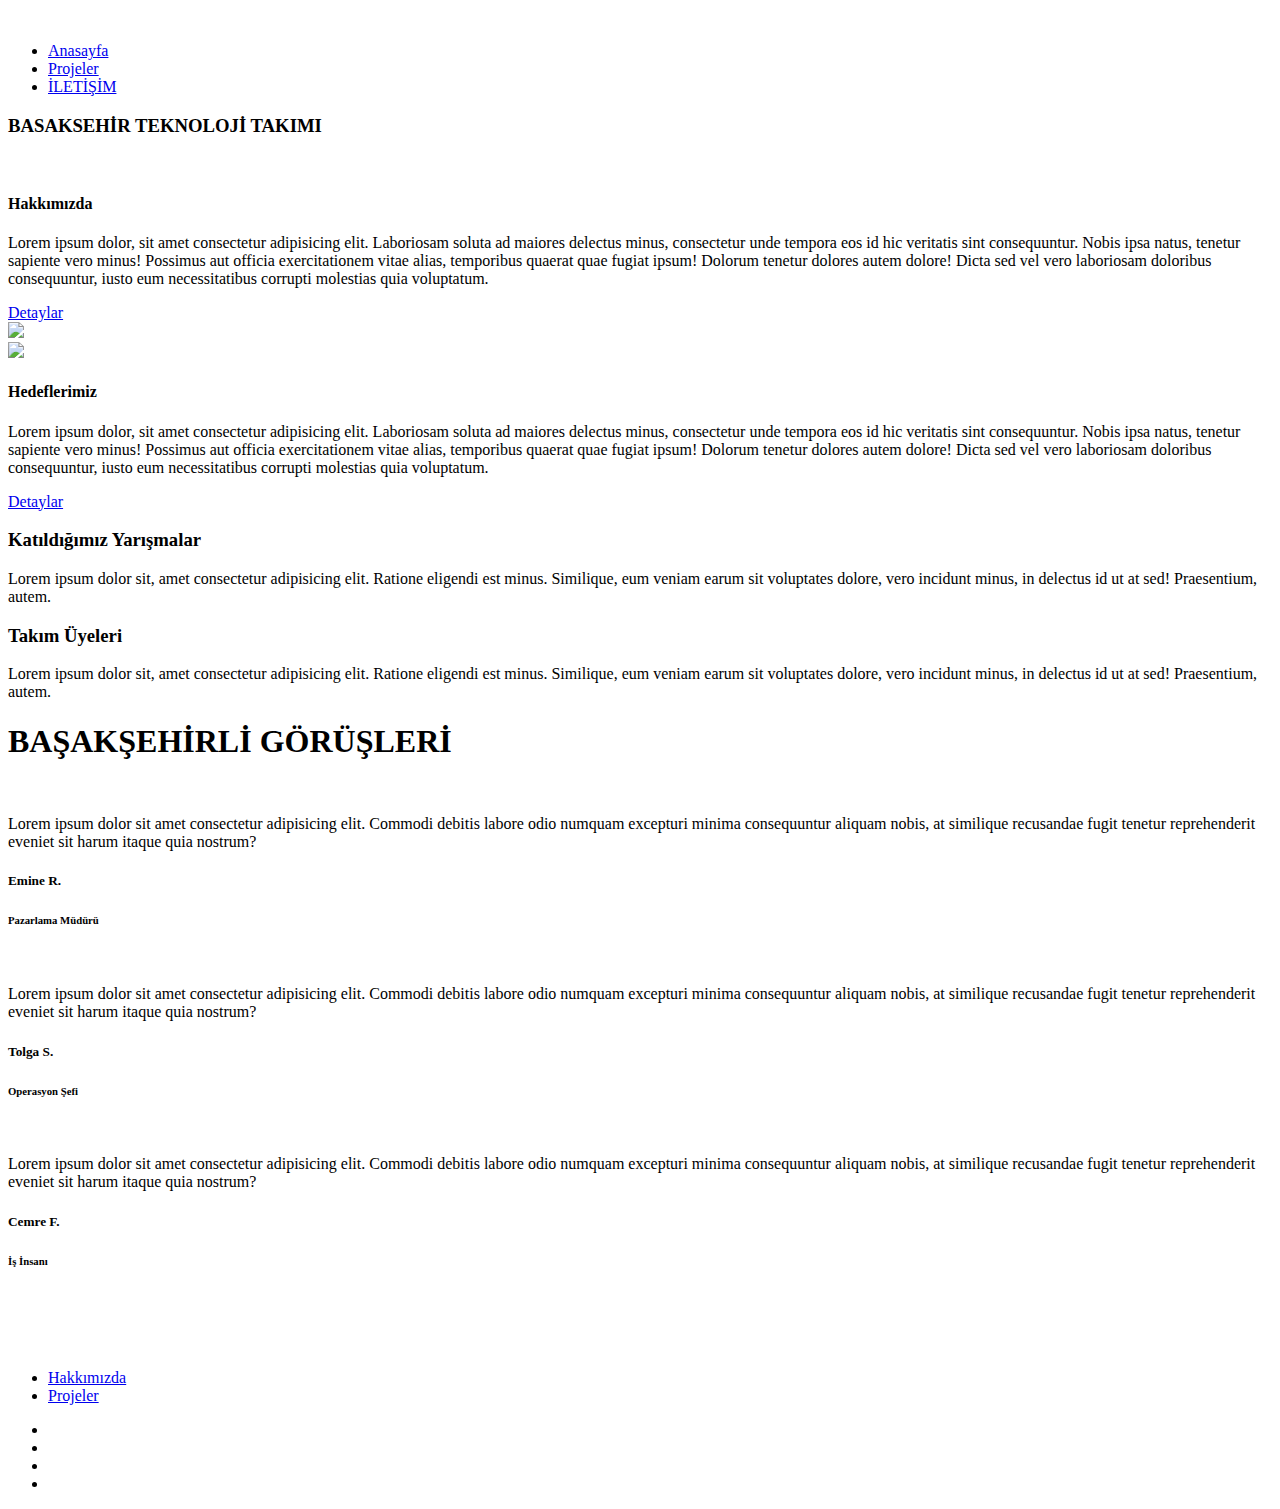
==== index.html @ c8127035 "Create index.html" ====
<!DOCTYPE html>
<html lang="en">
<head>
    <meta charset="UTF-8">
    <meta http-equiv="X-UA-Compatible" content="IE=edge">
    <meta name="viewport" content="width=device-width, initial-scale=1.0">
    <title>BTT Site Taslağı</title>
    <link rel="stylesheet" href="layoutStyle.css">
    <link rel="preconnect" href="https://fonts.googleapis.com">
    <link rel="preconnect" href="https://fonts.googleapis.com">
    <link rel="preconnect" href="https://fonts.gstatic.com" crossorigin>
    <link href="https://fonts.googleapis.com/css2?family=Acme&display=swap" rel="stylesheet">
</head>
<body>
    <header>
        <img src="images/logo-header.svg" alt="">
        <ul>
            <li><a href="#">Anasayfa</a></li>
            <li><a href="#">Projeler</a></li>
            <li><a href="#" class="secilen">İLETİŞİM</a></li>
        </ul>
    </header>
    <main>
        <section id="intro">
            <h3>BASAKSEHİR TEKNOLOJİ TAKIMI</h3>
            <img src="imagesBTT/30.jpeg" alt="">
        </section>
        <section id="yumurta">
            <div class="aciklama">
                <h4>Hakkımızda</h4>
                <p>Lorem ipsum dolor, sit amet consectetur adipisicing elit. Laboriosam soluta ad maiores delectus minus, consectetur unde tempora eos id hic veritatis sint consequuntur. Nobis ipsa natus, tenetur sapiente vero minus!
                Possimus aut officia exercitationem vitae alias, temporibus quaerat quae fugiat ipsum! Dolorum tenetur dolores autem dolore! Dicta sed vel vero laboriosam doloribus consequuntur, iusto eum necessitatibus corrupti molestias quia voluptatum.</p>
                <a href="#">Detaylar</a>
            </div>
            <div class="resim">
                <img src="imagesBTT/58.jpeg">
            </div>
        </section>
        <section id="bardak">
            <div class="resim">
                <img src="imagesBTT/60.jpeg">
            </div>
            <div class="aciklama">
                <h4>Hedeflerimiz</h4>
                <p>Lorem ipsum dolor, sit amet consectetur adipisicing elit. Laboriosam soluta ad maiores delectus minus, consectetur unde tempora eos id hic veritatis sint consequuntur. Nobis ipsa natus, tenetur sapiente vero minus!
                Possimus aut officia exercitationem vitae alias, temporibus quaerat quae fugiat ipsum! Dolorum tenetur dolores autem dolore! Dicta sed vel vero laboriosam doloribus consequuntur, iusto eum necessitatibus corrupti molestias quia voluptatum.</p>
                <a href="#">Detaylar</a>
            </div>
            
        </section>
        <section id="meyveler">
            <div class="kiraz">

                    <h3>Katıldığımız Yarışmalar</h3>
                    <p>Lorem ipsum dolor sit, amet consectetur adipisicing elit. Ratione eligendi est minus. Similique, eum veniam earum sit voluptates dolore, vero incidunt minus, in delectus id ut at sed! Praesentium, autem.</p>

            </div>
            <div class="mandalina">
               
                    <h3>Takım Üyeleri</h3>
                    <p>Lorem ipsum dolor sit, amet consectetur adipisicing elit. Ratione eligendi est minus. Similique, eum veniam earum sit voluptates dolore, vero incidunt minus, in delectus id ut at sed! Praesentium, autem.</p>

            </div>
        </section>
        <section id="musteriler" class="beyaz">
            <h1>BAŞAKŞEHİRLİ GÖRÜŞLERİ</h1>
            <div class="musteri">
                <img src="images/image-emily.jpg" alt="">
                <p>Lorem ipsum dolor sit amet consectetur adipisicing elit. Commodi debitis labore odio numquam excepturi minima consequuntur aliquam nobis, at similique recusandae fugit tenetur reprehenderit eveniet sit harum itaque quia nostrum?</p>
                <h5>Emine R.</h5>
                <h6>Pazarlama Müdürü</h6>
            </div>
            <div class="musteri">
                <img src="images/image-thomas.jpg" alt="">
                <p>Lorem ipsum dolor sit amet consectetur adipisicing elit. Commodi debitis labore odio numquam excepturi minima consequuntur aliquam nobis, at similique recusandae fugit tenetur reprehenderit eveniet sit harum itaque quia nostrum?</p>
                <h5>Tolga S.</h5>
                <h6>Operasyon Şefi</h6>
            </div>
            <div class="musteri">
                <img src="images/image-jennie.jpg" alt="">
                <p>Lorem ipsum dolor sit amet consectetur adipisicing elit. Commodi debitis labore odio numquam excepturi minima consequuntur aliquam nobis, at similique recusandae fugit tenetur reprehenderit eveniet sit harum itaque quia nostrum?</p>
                <h5>Cemre F.</h5>
                <h6>İş İnsanı</h6>
            </div>
        </section>
        <section id="galeri" class="beyaz">
            <img src="imagesBTT/45.jpeg" alt="">
            <img src="imagesBTT/39.jpeg" alt="">
            <img src="imagesBTT/65.jpeg" alt="">
            <img src="imagesBTT/46.jpeg" alt="">
        </section>
    </main>
    <footer>
        <h3>
            <img src="images/logo-footer.svg" alt="">
        </h3>
        <ul class="altMenu">
            <li><a href="#">Hakkımızda</a></li>
            <li><a href="#">Projeler</a></li>
        </ul>
        <ul class="sosyalMedya">
            <li><a href="#"><img src="images/icon-instagram.svg" alt=""></a></li>
            <li><a href="#"><img src="images/icon-pinterest.svg" alt=""></a></li>
            <li><a href="#"><img src="images/icon-facebook.svg" alt=""></a></li>
            <li><a href="#"><img src="images/icon-twitter.svg" alt=""></a></li>
        </ul>
    </footer> 
</body>
</html>
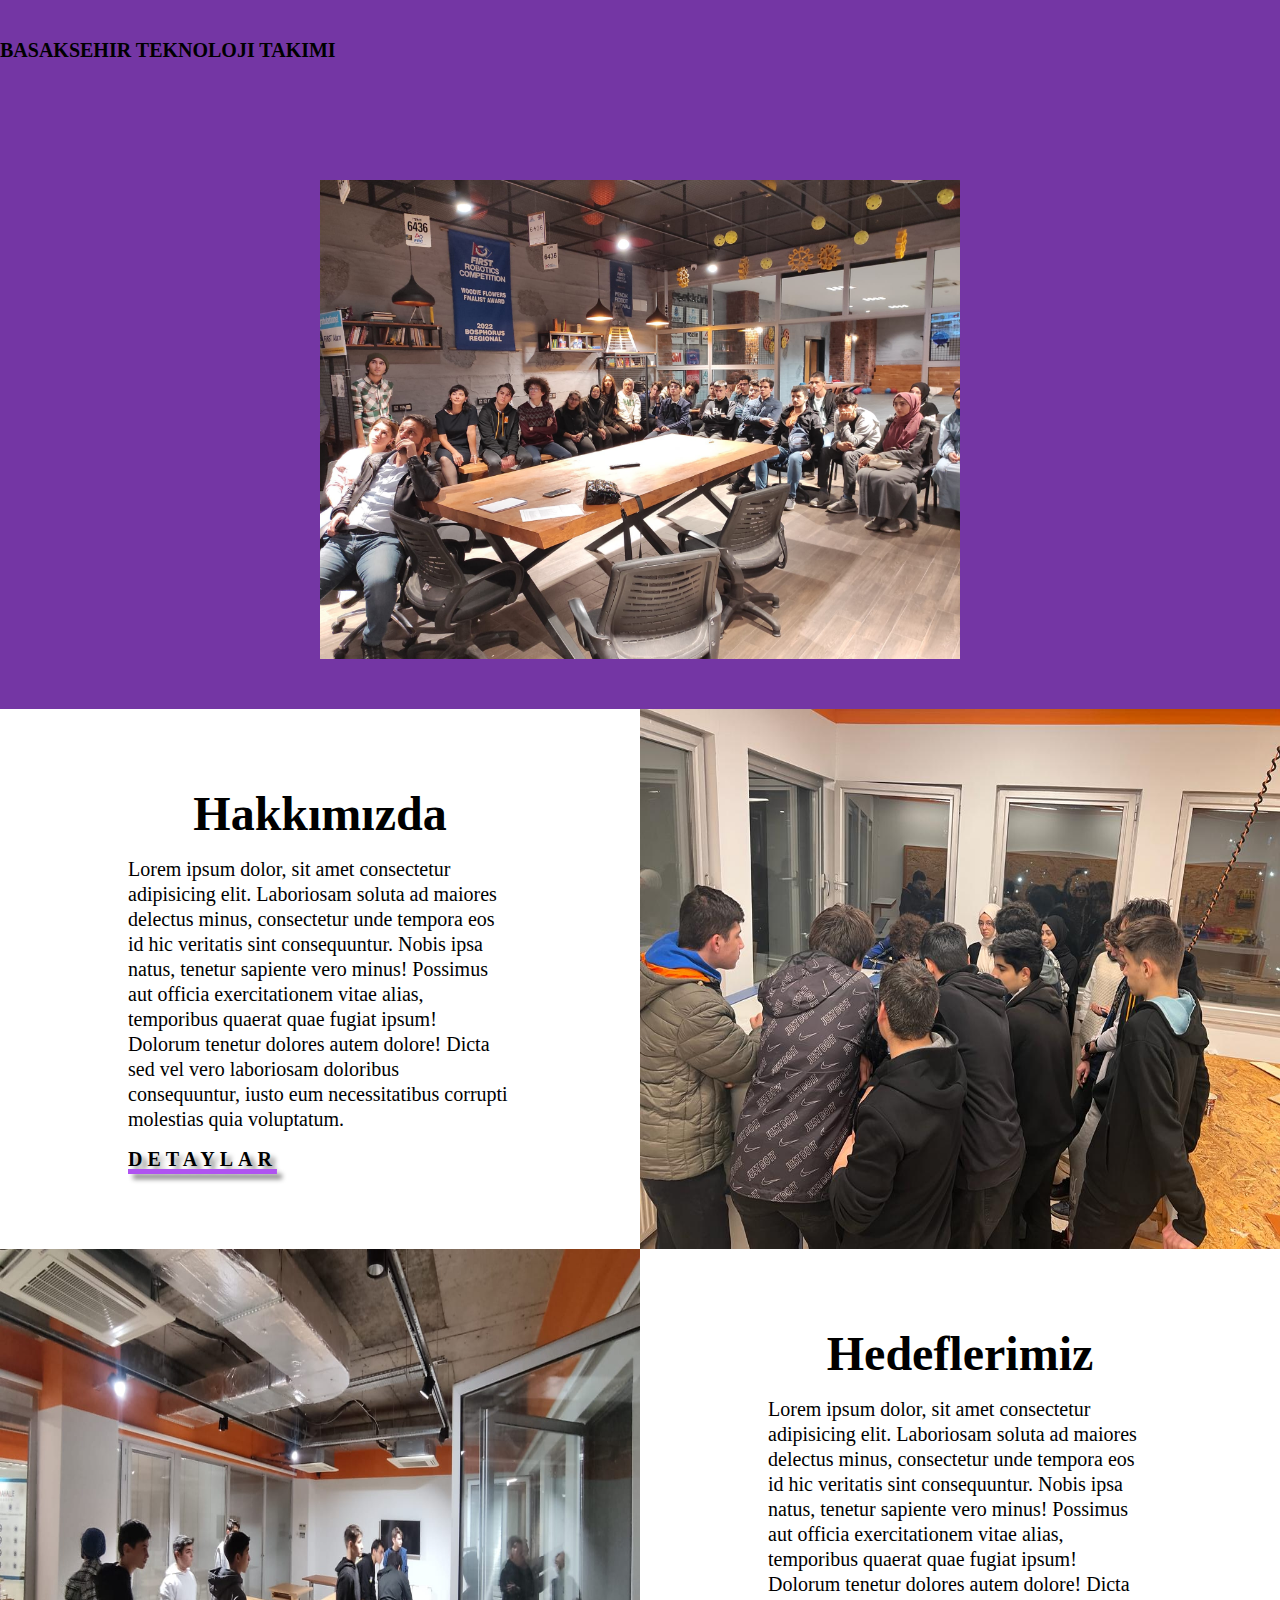
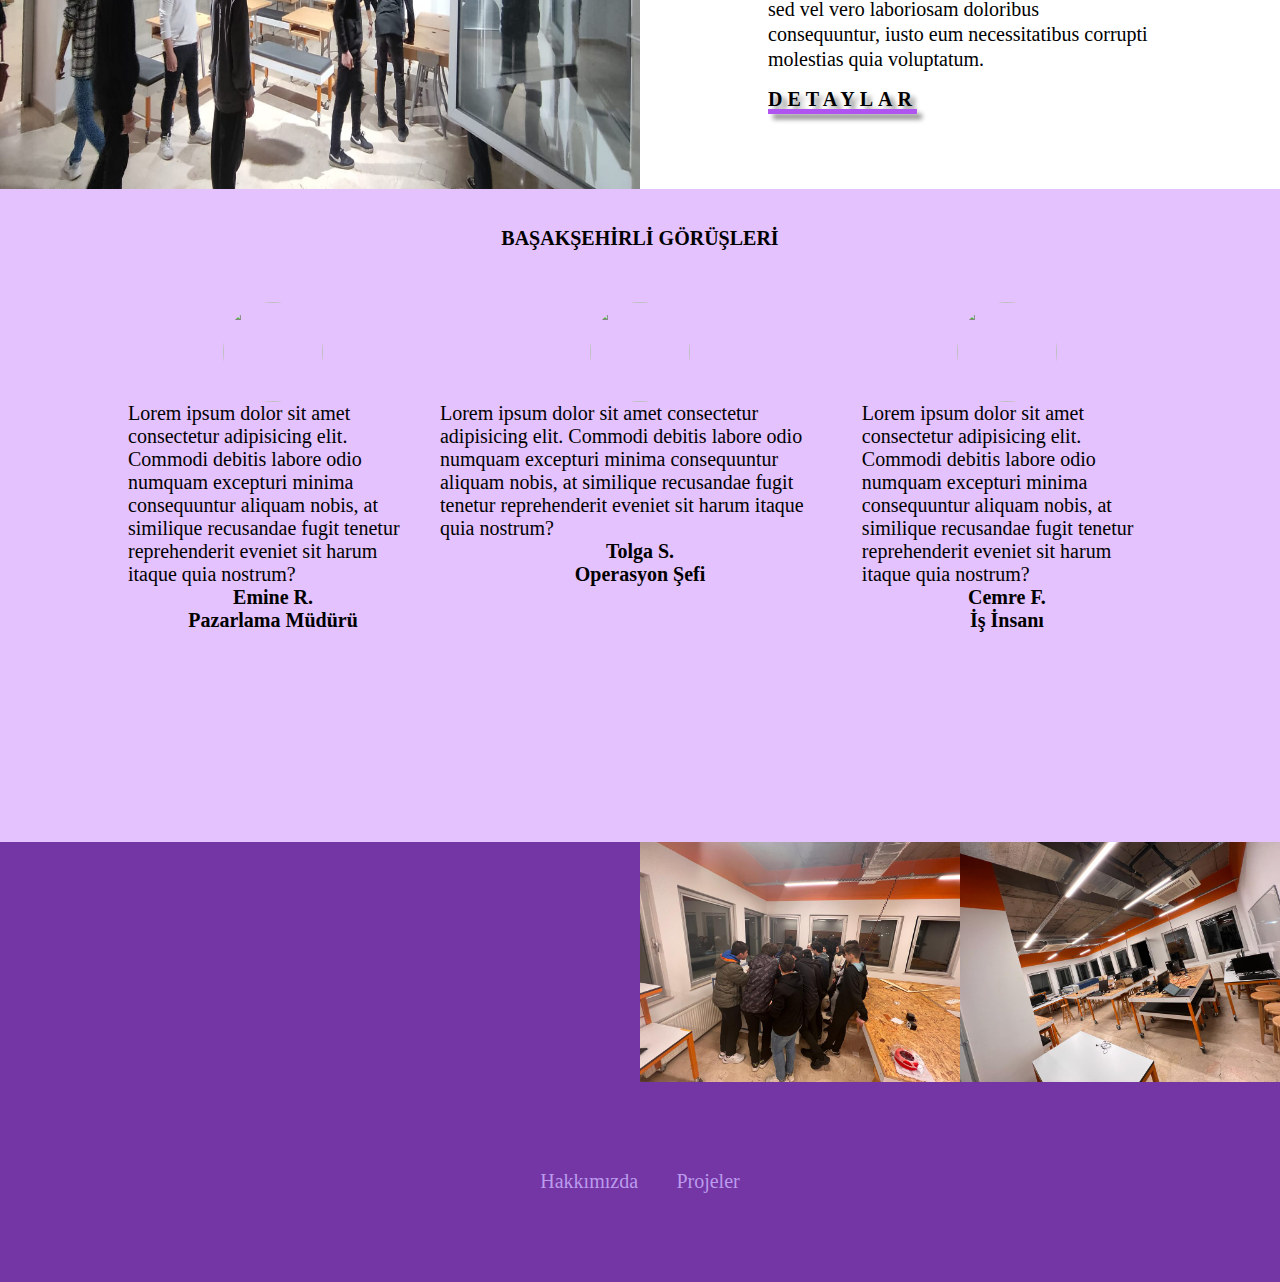
==== commit c32316e6: "Update index.html" ====
--- a/index.html
+++ b/index.html
@@ -5,24 +5,21 @@
     <meta http-equiv="X-UA-Compatible" content="IE=edge">
     <meta name="viewport" content="width=device-width, initial-scale=1.0">
     <title>BTT Site Taslağı</title>
-    <link rel="stylesheet" href="layoutStyle.css">
+    <link rel="stylesheet" href="style.css">
     <link rel="preconnect" href="https://fonts.googleapis.com">
     <link rel="preconnect" href="https://fonts.googleapis.com">
     <link rel="preconnect" href="https://fonts.gstatic.com" crossorigin>
     <link href="https://fonts.googleapis.com/css2?family=Acme&display=swap" rel="stylesheet">
+    <link href="https://fonts.cdnfonts.com/css/airstrike" rel="stylesheet">
 </head>
 <body>
     <header>
-        <img src="images/logo-header.svg" alt="">
-        <ul>
-            <li><a href="#">Anasayfa</a></li>
-            <li><a href="#">Projeler</a></li>
-            <li><a href="#" class="secilen">İLETİŞİM</a></li>
-        </ul>
+        <h3>BASAKSEHIR TEKNOLOJI TAKIMI</h3>
+        <a href="#" class="menu example5"><span></span></a>
     </header>
     <main>
         <section id="intro">
-            <h3>BASAKSEHİR TEKNOLOJİ TAKIMI</h3>
+           
             <img src="imagesBTT/30.jpeg" alt="">
         </section>
         <section id="yumurta">
@@ -48,20 +45,6 @@
             </div>
             
         </section>
-        <section id="meyveler">
-            <div class="kiraz">
-
-                    <h3>Katıldığımız Yarışmalar</h3>
-                    <p>Lorem ipsum dolor sit, amet consectetur adipisicing elit. Ratione eligendi est minus. Similique, eum veniam earum sit voluptates dolore, vero incidunt minus, in delectus id ut at sed! Praesentium, autem.</p>
-
-            </div>
-            <div class="mandalina">
-               
-                    <h3>Takım Üyeleri</h3>
-                    <p>Lorem ipsum dolor sit, amet consectetur adipisicing elit. Ratione eligendi est minus. Similique, eum veniam earum sit voluptates dolore, vero incidunt minus, in delectus id ut at sed! Praesentium, autem.</p>
-
-            </div>
-        </section>
         <section id="musteriler" class="beyaz">
             <h1>BAŞAKŞEHİRLİ GÖRÜŞLERİ</h1>
             <div class="musteri">
@@ -84,8 +67,8 @@
             </div>
         </section>
         <section id="galeri" class="beyaz">
-            <img src="imagesBTT/45.jpeg" alt="">
-            <img src="imagesBTT/39.jpeg" alt="">
+            <img src="imagesBTT/68.png" alt="">
+            <img src="imagesBTT/69.png" alt="">
             <img src="imagesBTT/65.jpeg" alt="">
             <img src="imagesBTT/46.jpeg" alt="">
         </section>
@@ -105,5 +88,7 @@
             <li><a href="#"><img src="images/icon-twitter.svg" alt=""></a></li>
         </ul>
     </footer> 
+    <script src="script.js"></script>
 </body>
 </html>
+
--- a/style.css
+++ b/style.css
@@ -0,0 +1,269 @@
+html{
+    font-size: 62.5%;
+}
+*{
+    margin: 0;
+    padding: 0;
+    box-sizing: border-box;
+    font-size: 2rem;
+}
+
+body{
+    min-height: 100vh;
+    
+    height: auto;
+    display: grid;
+    grid-template-columns: 1fr;
+    grid-template-rows: 100px 1fr 200px;
+    grid-template-areas: 
+    "header"
+    "main"
+    "footer"
+    ;  
+}
+body > *{
+    
+    background-color: rgb(116, 54, 164);
+}
+
+header{
+    grid-area: header;
+    display: flex;
+    justify-content: space-between;
+    align-items: center;
+}
+header > img{
+    margin-left: 10vw;
+}
+header > ul{
+    display: flex;
+    flex-direction: row;
+    list-style-type: none;
+    margin-right: 10vw;
+}
+header > ul > li{
+    margin: 10px;
+}
+header > ul > li > a{
+    color: #fff;
+    font-family: 'Ubuntu', sans-serif;
+    text-decoration: none;
+
+}
+header > ul > li > a:hover{
+    text-decoration: underline;
+}
+header > ul > li > a.secilen{
+    background-color: #fff;
+    color: black;
+    text-transform: uppercase;
+    border-radius: 15px;
+    padding: 5px;
+    text-decoration: none;
+}
+main{
+    grid-area: main;
+    display: flex;
+    flex-direction: column;
+}
+
+main > section{
+    height: auto;
+    flex: 1;
+}
+
+section > div{
+    flex: 1 1 50%;
+    min-height: 60vh;
+    position: relative;
+}
+
+section > div > img{
+    width: 100%;
+    height: 100%;
+}
+#yumurta{
+    display: flex;
+    flex-direction: row;
+    flex-wrap: nowrap;
+}
+
+#bardak{
+    display: flex;
+    flex-direction: row;
+    flex-wrap: nowrap;
+}
+.aciklama{
+    background-color: #fff;
+    display: flex;
+    flex-direction: column;
+    justify-content: center;
+    align-items: center;
+    padding: 0 10%;
+}
+
+.aciklama > h4{
+    font-size: 48px;
+    margin-bottom: 16px;
+}
+
+.aciklama > a{
+    align-self: flex-start;
+    margin-top: 16px;
+    text-decoration-color: rgb(175, 83, 241);
+    text-decoration-thickness: 5px;
+    text-transform: uppercase;
+    color: #000;
+    letter-spacing: 5px;
+    font-weight: bolder;
+    text-shadow: 5px 5px 5px grey;
+}
+
+.aciklama > p {
+    line-height: 25px;
+}
+
+.resim > img{
+    width: 100%;
+    height: 100%;
+}
+#meyveler{
+    display: flex;
+}
+
+.kiraz, .mandalina{
+    display: flex;
+    flex-direction: column;
+    align-items: center;
+    justify-content: flex-end;
+    padding:  2vh 8vw;
+    z-index: 1;
+    color: #fff;
+}
+
+.kiraz::before{
+    content: ' ';
+    background: url(imagesBTT/44.jpeg) no-repeat center top/cover ;
+    position: absolute;
+    top: 0;
+    left: 0;
+    width: 100%;
+    height: 100%;
+    opacity: 0.9;
+    z-index: -1;
+}
+.mandalina::before{
+    content: ' ';
+    background: url(imagesBTT/2.jpeg) no-repeat center top/cover ;
+    position: absolute;
+    top: 0;
+    left: 0;
+    width: 100%;
+    height: 100%;
+    opacity: 1;
+    z-index: -2;
+}
+#intro {
+    background-color: rgb(116, 54, 164);
+    display: flex;
+    flex-direction: column;
+    height: auto;
+    align-items: center;
+    justify-content: flex-end;
+    padding-top: 80px;
+    
+}
+#intro > h3{
+    color: #fff;
+    font-size: 4rem;
+    font-family: 'Ubuntu', sans-serif;
+    z-index: 100;
+}
+#intro > img{
+    width: 50%;
+    margin-bottom: 5rem;
+}
+
+#musteriler{
+    display: grid;
+    grid-template-rows: 100px 1fr;
+    grid-template-columns: 1fr 1fr 1fr;
+    background: rgb(228, 194, 254);
+    gap: 1vw;
+
+}
+#musteriler > h1{
+    grid-column: 1/span 3;
+    align-self: center;
+    justify-self: center;
+}
+.musteri{
+    display: flex;
+    flex-direction: column;
+    align-items: center;
+    max-width: 400px;
+    margin: auto;
+}
+
+.musteri > img{
+    border-radius: 50%;
+    width: 100px;
+    height: 100px;
+}
+.musteri:last-child{
+    margin-right: 10vw;
+    
+}
+.musteri:nth-child(2){
+    margin-left: 10vw;
+}
+#galeri{
+    display: flex;
+    flex-wrap: nowrap;
+}
+#galeri > img{
+    flex: 1 1 25%;
+    max-width: 25vw;
+}
+footer{
+    grid-area: footer;
+    display: flex;
+    flex-direction: column;
+    justify-content: space-evenly;
+    align-items: center;
+}
+.altMenu{
+    display: flex;
+    list-style-type: none;
+    gap: 3vw;
+}
+.altMenu > li a{
+    text-decoration: none;
+    color: rgb(187, 155, 238);
+}
+.sosyalMedya{
+    display: flex;
+    list-style-type: none;
+    gap: 1vw;
+}
+::selection {
+    color: rgb(255, 255, 255);
+    background: rgb(171, 90, 251);
+}
+
+@media (max-width: 600px){
+    header{
+        flex-direction: column;
+        justify-content: flex-end;  
+    }
+    header > img{
+        width: 40%;
+        margin-inline: auto;
+    }
+    header > ul{
+        margin-inline: auto;
+    }
+    #intro > img{
+        width: 80%;
+    }
+}
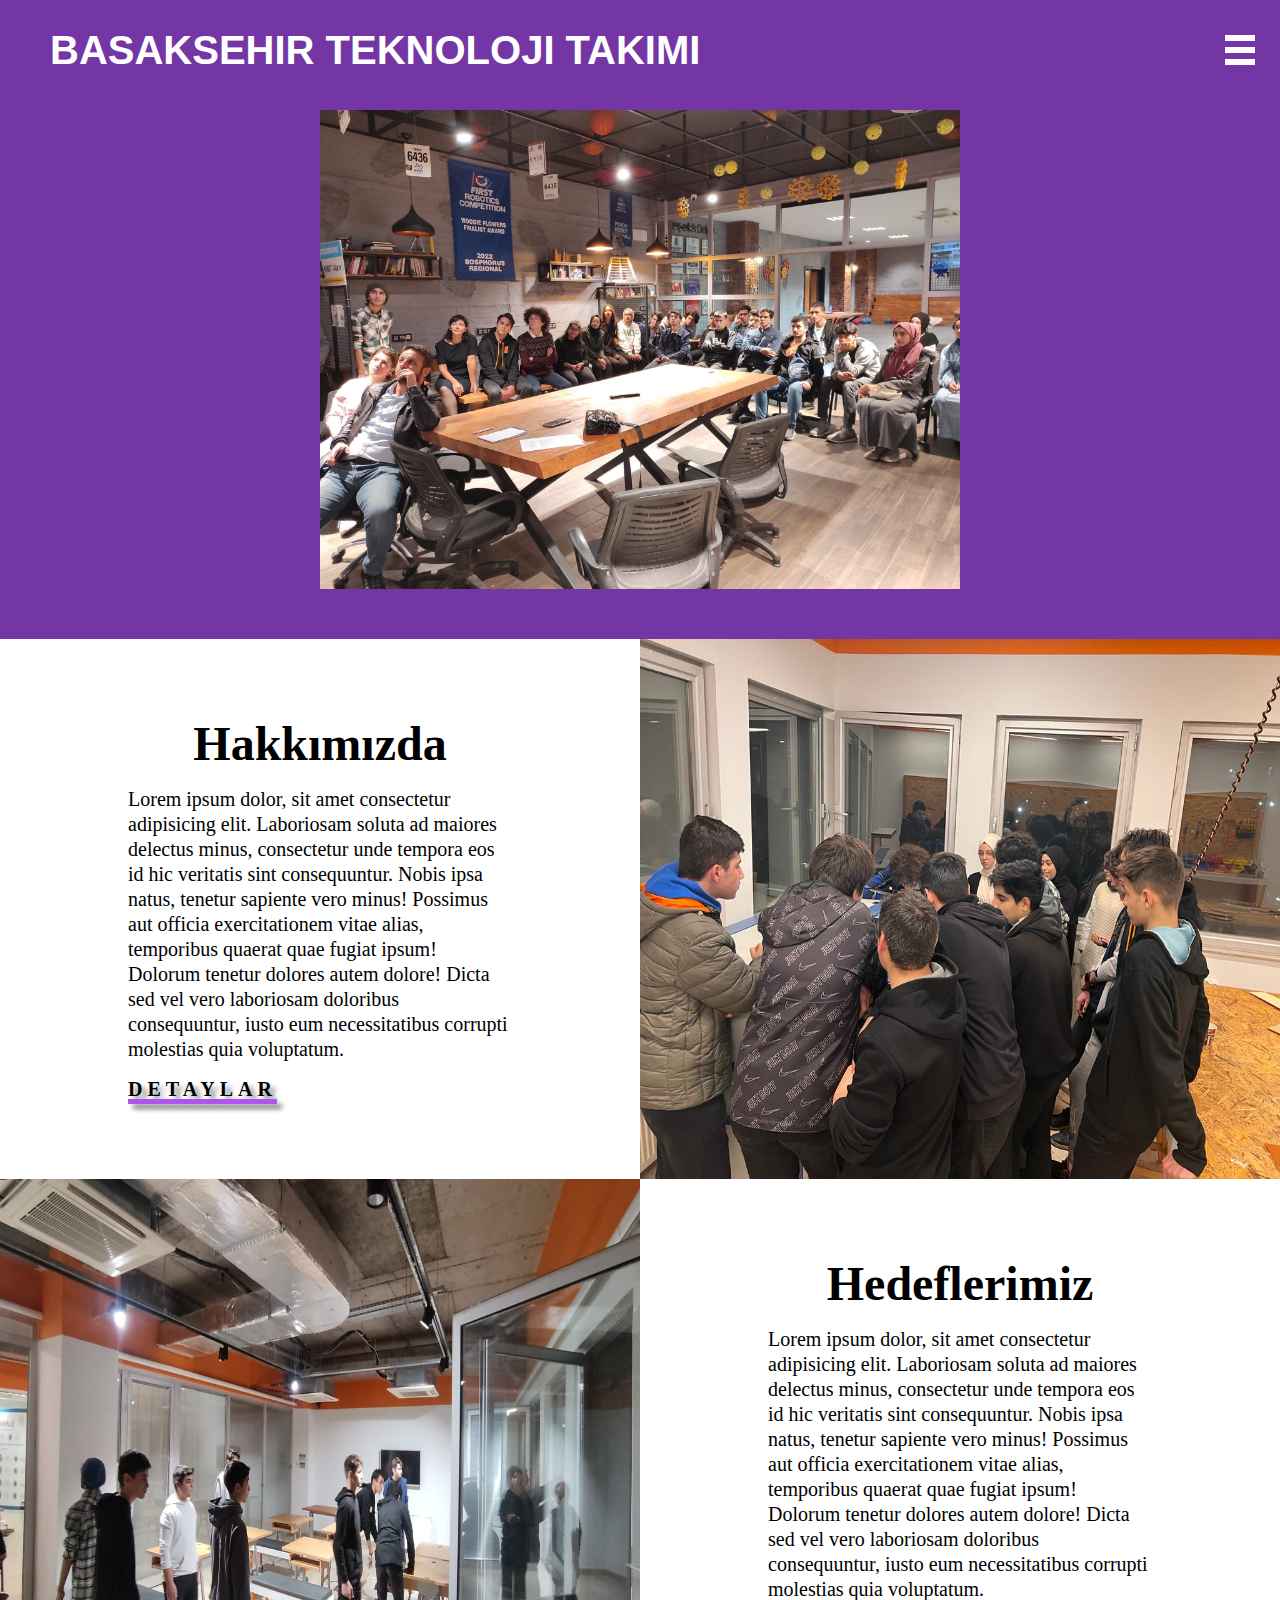
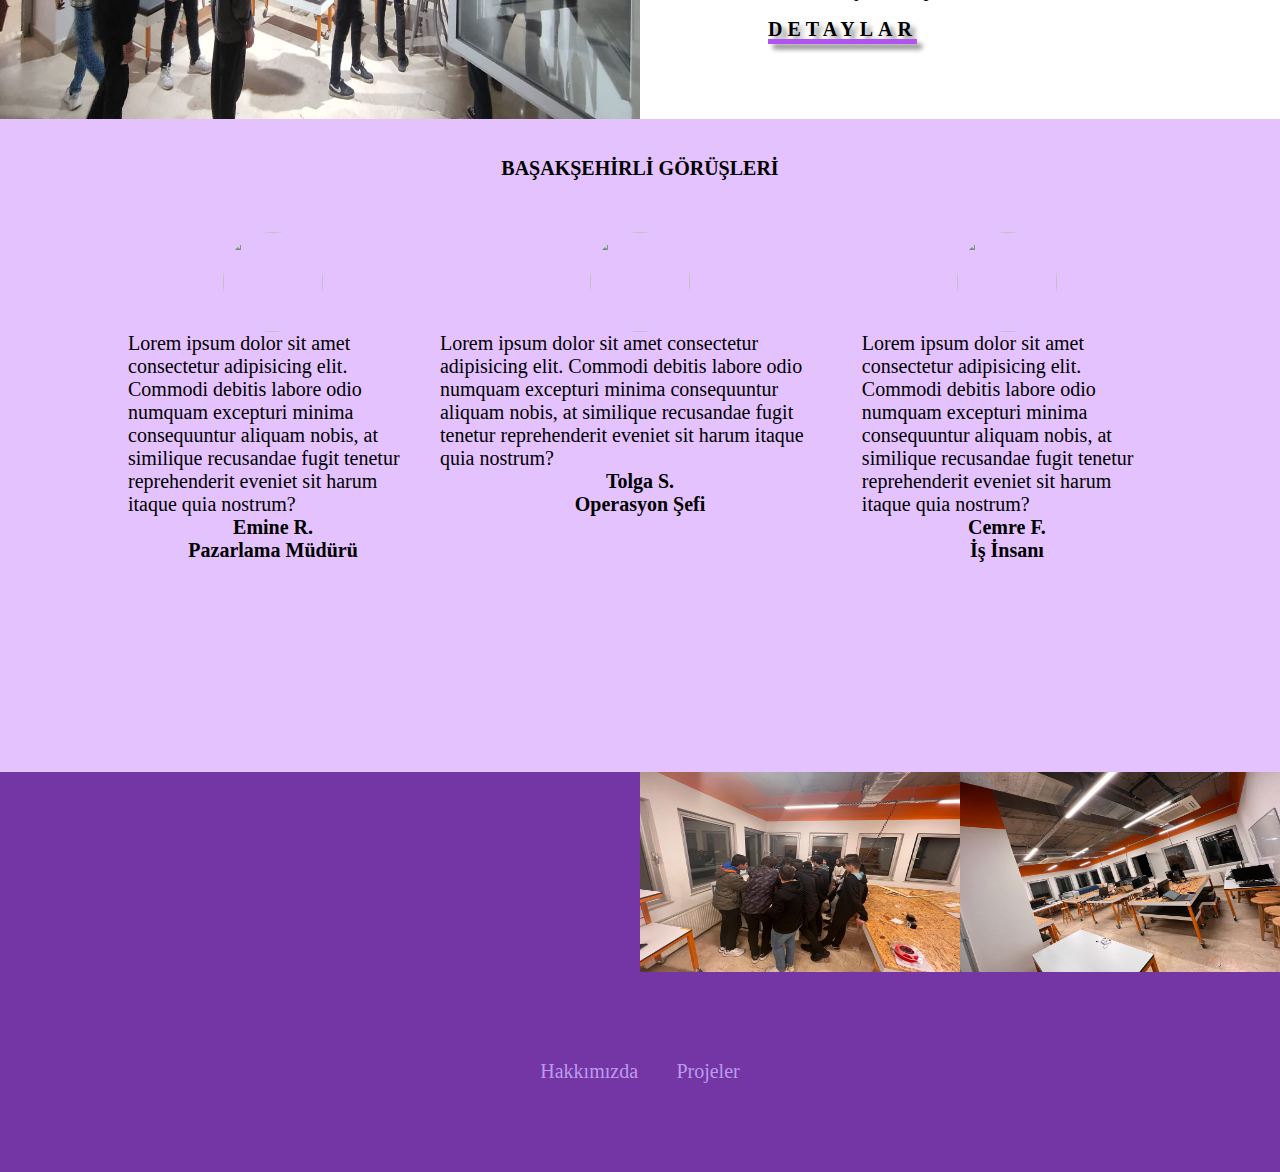
==== commit 59637479: "Update index.html" ====
--- a/index.html
+++ b/index.html
@@ -15,7 +15,7 @@
 <body>
     <header>
         <h3>BASAKSEHIR TEKNOLOJI TAKIMI</h3>
-        <a href="#" class="menu example5"><span></span></a>
+        <a href="#" class="menu hareket"><span></span></a>
     </header>
     <main>
         <section id="intro">
--- a/style.css
+++ b/style.css
@@ -32,14 +32,14 @@
     justify-content: space-between;
     align-items: center;
 }
-header > img{
-    margin-left: 10vw;
+header >h3{
+    margin-left: 50px;
 }
 header > ul{
     display: flex;
     flex-direction: row;
     list-style-type: none;
-    margin-right: 10vw;
+    margin-right: 50px;
 }
 header > ul > li{
     margin: 10px;
@@ -56,7 +56,7 @@
 header > ul > li > a.secilen{
     background-color: #fff;
     color: black;
-    text-transform: uppercase;
+   
     border-radius: 15px;
     padding: 5px;
     text-decoration: none;
@@ -127,42 +127,6 @@
     width: 100%;
     height: 100%;
 }
-#meyveler{
-    display: flex;
-}
-
-.kiraz, .mandalina{
-    display: flex;
-    flex-direction: column;
-    align-items: center;
-    justify-content: flex-end;
-    padding:  2vh 8vw;
-    z-index: 1;
-    color: #fff;
-}
-
-.kiraz::before{
-    content: ' ';
-    background: url(imagesBTT/44.jpeg) no-repeat center top/cover ;
-    position: absolute;
-    top: 0;
-    left: 0;
-    width: 100%;
-    height: 100%;
-    opacity: 0.9;
-    z-index: -1;
-}
-.mandalina::before{
-    content: ' ';
-    background: url(imagesBTT/2.jpeg) no-repeat center top/cover ;
-    position: absolute;
-    top: 0;
-    left: 0;
-    width: 100%;
-    height: 100%;
-    opacity: 1;
-    z-index: -2;
-}
 #intro {
     background-color: rgb(116, 54, 164);
     display: flex;
@@ -170,13 +134,13 @@
     height: auto;
     align-items: center;
     justify-content: flex-end;
-    padding-top: 80px;
-    
-}
-#intro > h3{
+    padding-top: 10px;
+    
+}
+header > h3{
     color: #fff;
     font-size: 4rem;
-    font-family: 'Ubuntu', sans-serif;
+    font-family: 'Airstrike', sans-serif;
     z-index: 100;
 }
 #intro > img{
@@ -224,6 +188,7 @@
 #galeri > img{
     flex: 1 1 25%;
     max-width: 25vw;
+    height: 200px;
 }
 footer{
     grid-area: footer;
@@ -267,3 +232,59 @@
         width: 80%;
     }
 }
+.menu {
+	position: relative;
+	display:  inline-block;
+	width: 30px;
+	height: 30px;
+	margin: 25px;
+}
+.menu span {
+	margin: 0 auto;
+	position: relative;
+	top: 12px;
+}
+.menu span:before, .menu span:after {
+	position: absolute;
+	content: '';
+}
+.menu span, .menu span:before, .menu span:after {
+	width: 30px;
+	height: 6px;
+	background-color: #ffffff;
+	display: block;
+}
+.menu span:before {
+	margin-top: -12px;
+}
+.menu span:after {
+	margin-top: 12px;
+}
+.example5 span {
+	-webkit-transition-duration: 0s; transition-duration: 0s;
+	-webkit-transition-delay: 0.2s; transition-delay: 0.2s;
+}
+.example5:hover span {
+	background-color: rgba(0,0,0,0.0);
+	-webkit-transition-delay: 0.2s; transition-delay: 0.2s;
+}
+.example5 span:before {
+	-webkit-transition-property: margin, -webkit-transform; transition-property: margin, transform;
+	-webkit-transition-duration: 0.2s; transition-duration: 0.2s;
+	-webkit-transition-delay: 0.2s, 0s; transition-delay: 0.2s, 0s;
+}
+.example5:hover span:before {
+	margin-top: 0;
+	-webkit-transform: rotate(45deg); transform: rotate(45deg);
+	-webkit-transition-delay: 0s, 0.2s; transition-delay: 0s, 0.2s;
+}
+.example5 span:after {
+	-webkit-transition-property: margin, -webkit-transform; transition-property: margin, transform;
+	-webkit-transition-duration: 0.2s; transition-duration: 0.2s;
+	-webkit-transition-delay: 0.2s, 0s; transition-delay: 0.2s, 0s;
+}
+.example5:hover span:after {
+	margin-top: 0;
+	-webkit-transform: rotate(-45deg); transform: rotate(-45deg);
+	-webkit-transition-delay: 0s, 0.2s; transition-delay: 0s, 0.2s;
+}
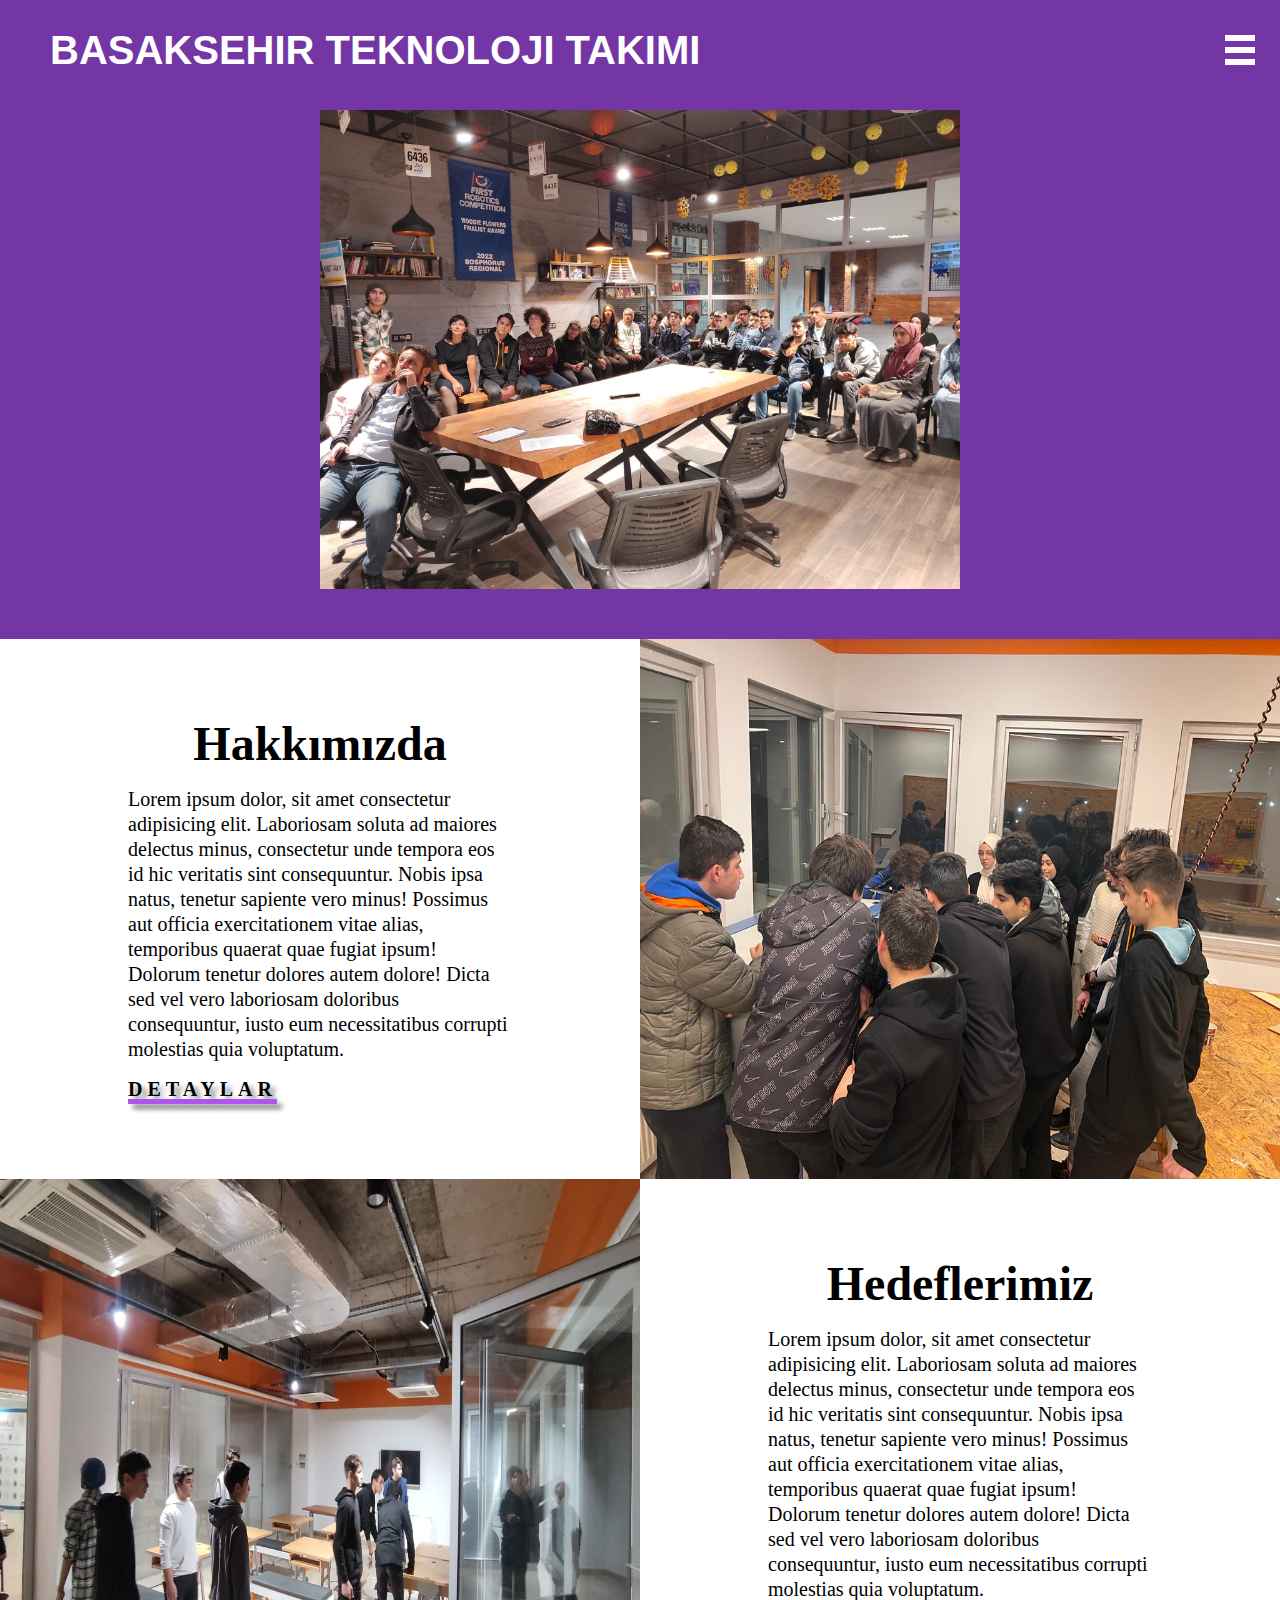
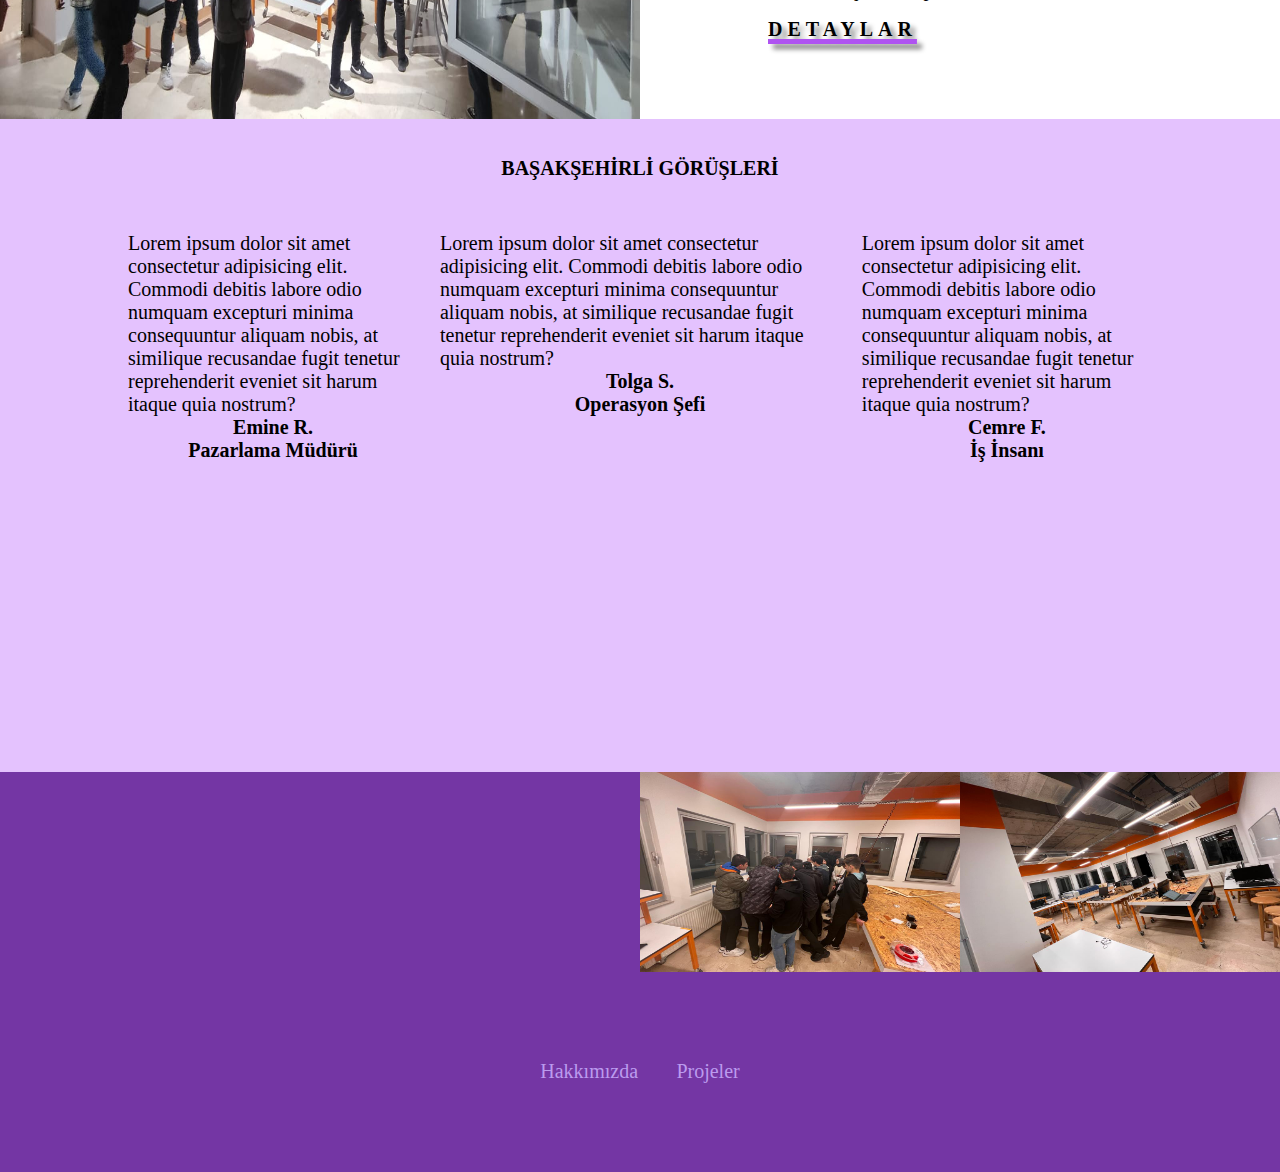
==== commit 4b718437: "Update index.html" ====
--- a/index.html
+++ b/index.html
@@ -15,7 +15,7 @@
 <body>
     <header>
         <h3>BASAKSEHIR TEKNOLOJI TAKIMI</h3>
-        <a href="#" class="menu hareket"><span></span></a>
+        <a href="#" class="menu hareket" id="menujs"><span></span></a>
     </header>
     <main>
         <section id="intro">
@@ -48,19 +48,16 @@
         <section id="musteriler" class="beyaz">
             <h1>BAŞAKŞEHİRLİ GÖRÜŞLERİ</h1>
             <div class="musteri">
-                <img src="images/image-emily.jpg" alt="">
                 <p>Lorem ipsum dolor sit amet consectetur adipisicing elit. Commodi debitis labore odio numquam excepturi minima consequuntur aliquam nobis, at similique recusandae fugit tenetur reprehenderit eveniet sit harum itaque quia nostrum?</p>
                 <h5>Emine R.</h5>
                 <h6>Pazarlama Müdürü</h6>
             </div>
             <div class="musteri">
-                <img src="images/image-thomas.jpg" alt="">
                 <p>Lorem ipsum dolor sit amet consectetur adipisicing elit. Commodi debitis labore odio numquam excepturi minima consequuntur aliquam nobis, at similique recusandae fugit tenetur reprehenderit eveniet sit harum itaque quia nostrum?</p>
                 <h5>Tolga S.</h5>
                 <h6>Operasyon Şefi</h6>
             </div>
             <div class="musteri">
-                <img src="images/image-jennie.jpg" alt="">
                 <p>Lorem ipsum dolor sit amet consectetur adipisicing elit. Commodi debitis labore odio numquam excepturi minima consequuntur aliquam nobis, at similique recusandae fugit tenetur reprehenderit eveniet sit harum itaque quia nostrum?</p>
                 <h5>Cemre F.</h5>
                 <h6>İş İnsanı</h6>
@@ -75,20 +72,18 @@
     </main>
     <footer>
         <h3>
-            <img src="images/logo-footer.svg" alt="">
         </h3>
         <ul class="altMenu">
             <li><a href="#">Hakkımızda</a></li>
             <li><a href="#">Projeler</a></li>
         </ul>
         <ul class="sosyalMedya">
-            <li><a href="#"><img src="images/icon-instagram.svg" alt=""></a></li>
-            <li><a href="#"><img src="images/icon-pinterest.svg" alt=""></a></li>
-            <li><a href="#"><img src="images/icon-facebook.svg" alt=""></a></li>
-            <li><a href="#"><img src="images/icon-twitter.svg" alt=""></a></li>
+            <li><a href="#"></a></li>
+            <li><a href="#"></a></li>
+            <li><a href="#"></a></li>
+            <li><a href="#"></a></li>
         </ul>
     </footer> 
     <script src="script.js"></script>
 </body>
 </html>
-
--- a/style.css
+++ b/style.css
@@ -260,30 +260,30 @@
 .menu span:after {
 	margin-top: 12px;
 }
-.example5 span {
+.hareket span {
 	-webkit-transition-duration: 0s; transition-duration: 0s;
 	-webkit-transition-delay: 0.2s; transition-delay: 0.2s;
 }
-.example5:hover span {
+.hareket:hover span {
 	background-color: rgba(0,0,0,0.0);
 	-webkit-transition-delay: 0.2s; transition-delay: 0.2s;
 }
-.example5 span:before {
+.hareket span:before {
 	-webkit-transition-property: margin, -webkit-transform; transition-property: margin, transform;
 	-webkit-transition-duration: 0.2s; transition-duration: 0.2s;
 	-webkit-transition-delay: 0.2s, 0s; transition-delay: 0.2s, 0s;
 }
-.example5:hover span:before {
+.hareket:hover span:before {
 	margin-top: 0;
 	-webkit-transform: rotate(45deg); transform: rotate(45deg);
 	-webkit-transition-delay: 0s, 0.2s; transition-delay: 0s, 0.2s;
 }
-.example5 span:after {
+.hareket span:after {
 	-webkit-transition-property: margin, -webkit-transform; transition-property: margin, transform;
 	-webkit-transition-duration: 0.2s; transition-duration: 0.2s;
 	-webkit-transition-delay: 0.2s, 0s; transition-delay: 0.2s, 0s;
 }
-.example5:hover span:after {
+.hareket:hover span:after {
 	margin-top: 0;
 	-webkit-transform: rotate(-45deg); transform: rotate(-45deg);
 	-webkit-transition-delay: 0s, 0.2s; transition-delay: 0s, 0.2s;
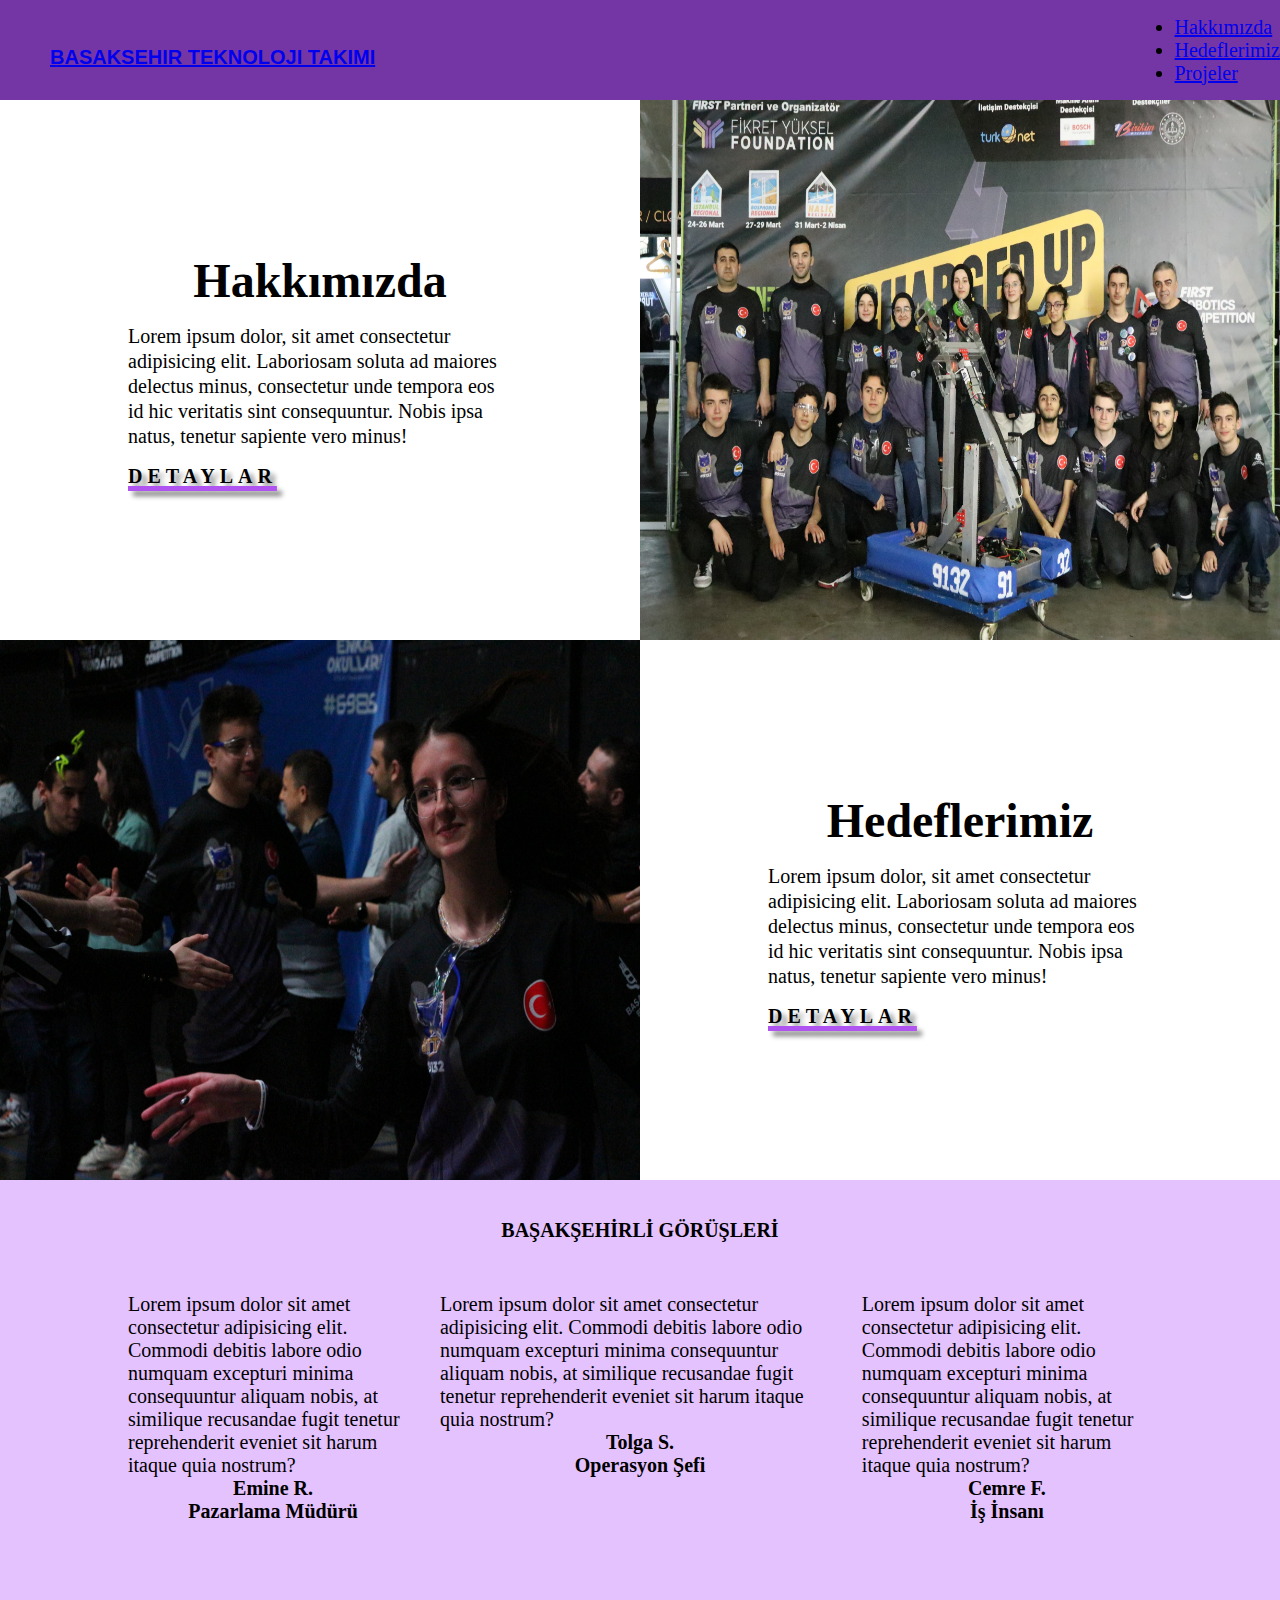
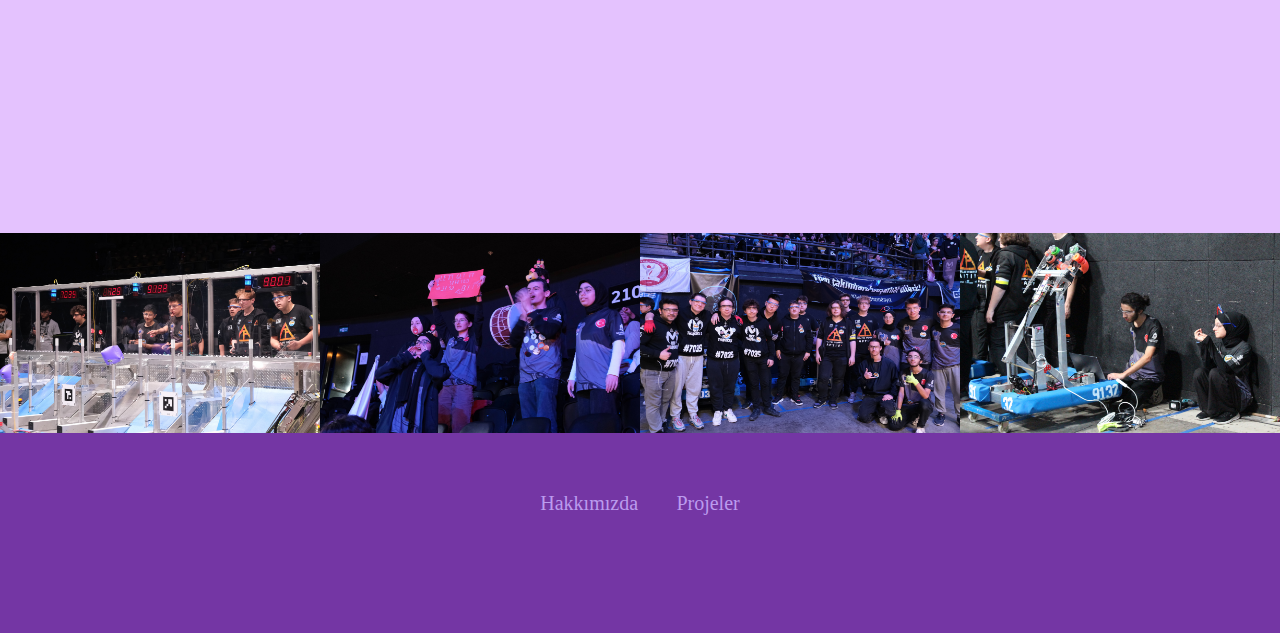
==== commit c2bd033b: "Update index.html" ====
--- a/index.html
+++ b/index.html
@@ -3,6 +3,7 @@
 <head>
     <meta charset="UTF-8">
     <meta http-equiv="X-UA-Compatible" content="IE=edge">
+    <meta name="viewport" content="width=device-width, initial-scale=1.0">
     <meta name="viewport" content="width=device-width, initial-scale=1.0">
     <title>BTT Site Taslağı</title>
     <link rel="stylesheet" href="style.css">
@@ -14,33 +15,38 @@
 </head>
 <body>
     <header>
-        <h3>BASAKSEHIR TEKNOLOJI TAKIMI</h3>
-        <a href="#" class="menu hareket" id="menujs"><span></span></a>
+        <h3><a href="index.html">BASAKSEHIR TEKNOLOJI TAKIMI</a></h3>
+        <div class="navbar">
+            <div class="burger-icon" onclick="toggleMenu()">
+                <div class="bar"></div>
+                <div class="bar"></div>
+                <div class="bar"></div>
+            </div>
+            <ul id="menu">
+                <li><a href="hakkimizda.html">Hakkımızda</a></li>
+                <li><a href="#">Hedeflerimiz</a></li>
+                <li><a href="#">Projeler</a></li>
+            </ul>
+        </div>
     </header>
     <main>
-        <section id="intro">
-           
-            <img src="imagesBTT/30.jpeg" alt="">
-        </section>
         <section id="yumurta">
             <div class="aciklama">
                 <h4>Hakkımızda</h4>
-                <p>Lorem ipsum dolor, sit amet consectetur adipisicing elit. Laboriosam soluta ad maiores delectus minus, consectetur unde tempora eos id hic veritatis sint consequuntur. Nobis ipsa natus, tenetur sapiente vero minus!
-                Possimus aut officia exercitationem vitae alias, temporibus quaerat quae fugiat ipsum! Dolorum tenetur dolores autem dolore! Dicta sed vel vero laboriosam doloribus consequuntur, iusto eum necessitatibus corrupti molestias quia voluptatum.</p>
+                <p>Lorem ipsum dolor, sit amet consectetur adipisicing elit. Laboriosam soluta ad maiores delectus minus, consectetur unde tempora eos id hic veritatis sint consequuntur. Nobis ipsa natus, tenetur sapiente vero minus!</p>
                 <a href="#">Detaylar</a>
             </div>
             <div class="resim">
-                <img src="imagesBTT/58.jpeg">
+                <img src="imagesBTT3/216.JPG">
             </div>
         </section>
         <section id="bardak">
             <div class="resim">
-                <img src="imagesBTT/60.jpeg">
+                <img src="imagesBTT3/217.jpg">
             </div>
             <div class="aciklama">
                 <h4>Hedeflerimiz</h4>
-                <p>Lorem ipsum dolor, sit amet consectetur adipisicing elit. Laboriosam soluta ad maiores delectus minus, consectetur unde tempora eos id hic veritatis sint consequuntur. Nobis ipsa natus, tenetur sapiente vero minus!
-                Possimus aut officia exercitationem vitae alias, temporibus quaerat quae fugiat ipsum! Dolorum tenetur dolores autem dolore! Dicta sed vel vero laboriosam doloribus consequuntur, iusto eum necessitatibus corrupti molestias quia voluptatum.</p>
+                <p>Lorem ipsum dolor, sit amet consectetur adipisicing elit. Laboriosam soluta ad maiores delectus minus, consectetur unde tempora eos id hic veritatis sint consequuntur. Nobis ipsa natus, tenetur sapiente vero minus!</p>
                 <a href="#">Detaylar</a>
             </div>
             
@@ -64,21 +70,19 @@
             </div>
         </section>
         <section id="galeri" class="beyaz">
-            <img src="imagesBTT/68.png" alt="">
-            <img src="imagesBTT/69.png" alt="">
-            <img src="imagesBTT/65.jpeg" alt="">
-            <img src="imagesBTT/46.jpeg" alt="">
+            <img src="imagesBTT3/189.JPG" alt="">
+            <img src="imagesBTT3/206.JPG" alt="">
+            <img src="imagesBTT3/166.JPG" alt="">
+            <img src="imagesBTT3/223.jpg" alt="">
         </section>
     </main>
     <footer>
-        <h3>
-        </h3>
         <ul class="altMenu">
-            <li><a href="#">Hakkımızda</a></li>
+            <li><a href="hakkimizda.html">Hakkımızda</a></li>
             <li><a href="#">Projeler</a></li>
         </ul>
         <ul class="sosyalMedya">
-            <li><a href="#"></a></li>
+            <div class="instagram-icon"></div>
             <li><a href="#"></a></li>
             <li><a href="#"></a></li>
             <li><a href="#"></a></li>
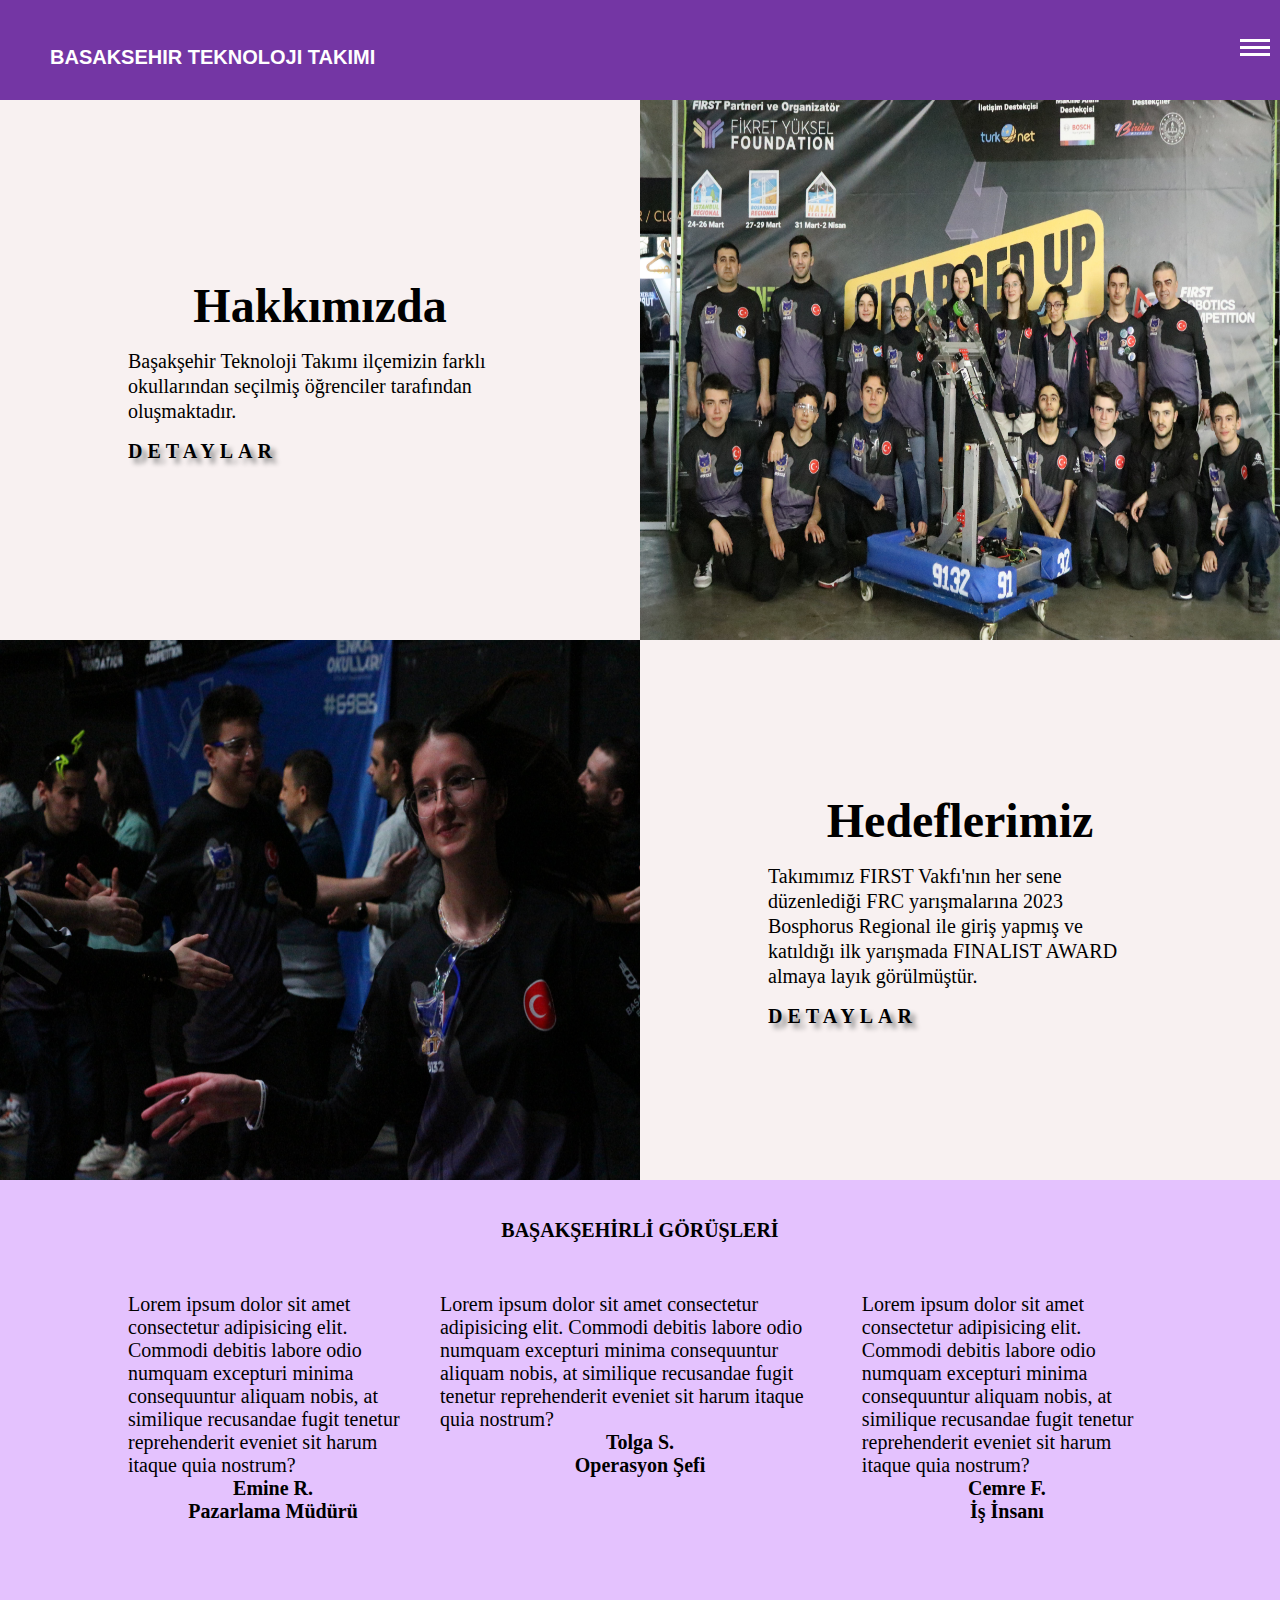
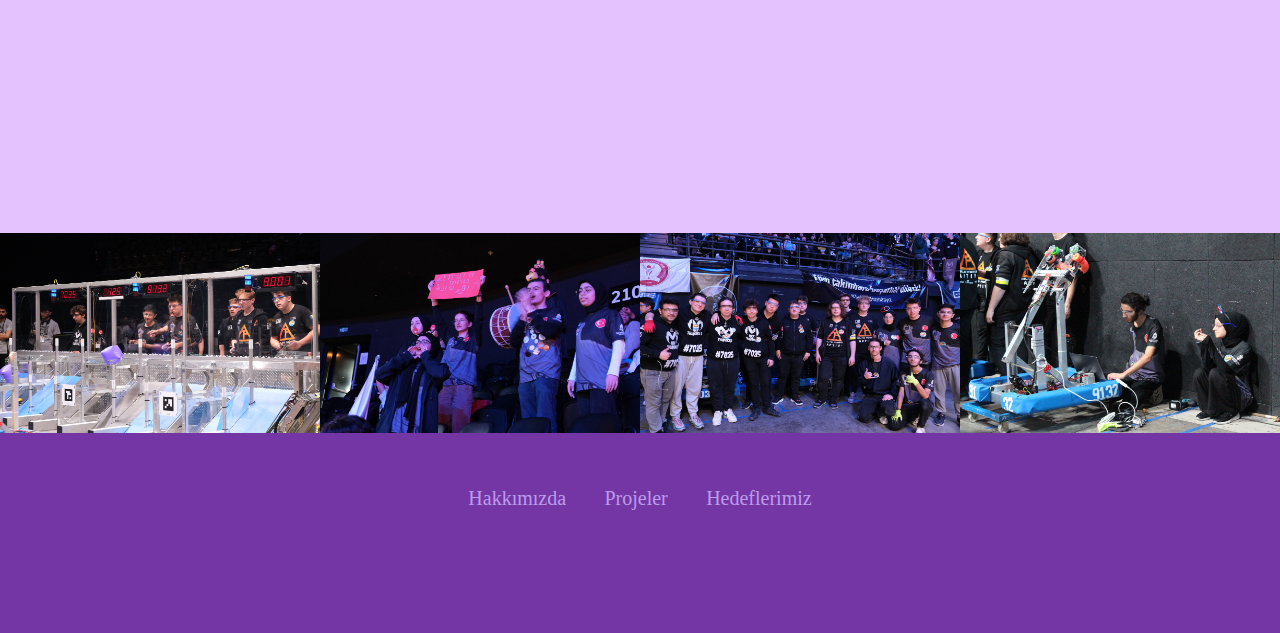
==== commit b0d20f60: "Son güncelleme" ====
--- a/index.html
+++ b/index.html
@@ -24,8 +24,8 @@
             </div>
             <ul id="menu">
                 <li><a href="hakkimizda.html">Hakkımızda</a></li>
-                <li><a href="#">Hedeflerimiz</a></li>
-                <li><a href="#">Projeler</a></li>
+                <li><a href="hedeflerimiz.html">Hedeflerimiz</a></li>
+                <li><a href="projeler.html">Projeler</a></li>
             </ul>
         </div>
     </header>
@@ -33,8 +33,8 @@
         <section id="yumurta">
             <div class="aciklama">
                 <h4>Hakkımızda</h4>
-                <p>Lorem ipsum dolor, sit amet consectetur adipisicing elit. Laboriosam soluta ad maiores delectus minus, consectetur unde tempora eos id hic veritatis sint consequuntur. Nobis ipsa natus, tenetur sapiente vero minus!</p>
-                <a href="#">Detaylar</a>
+                <p>Başakşehir Teknoloji Takımı ilçemizin farklı okullarından seçilmiş öğrenciler tarafından oluşmaktadır.</p>
+                <a href="hakkimizda.html">Detaylar</a>
             </div>
             <div class="resim">
                 <img src="imagesBTT3/216.JPG">
@@ -46,8 +46,8 @@
             </div>
             <div class="aciklama">
                 <h4>Hedeflerimiz</h4>
-                <p>Lorem ipsum dolor, sit amet consectetur adipisicing elit. Laboriosam soluta ad maiores delectus minus, consectetur unde tempora eos id hic veritatis sint consequuntur. Nobis ipsa natus, tenetur sapiente vero minus!</p>
-                <a href="#">Detaylar</a>
+                <p>Takımımız FIRST Vakfı'nın her sene düzenlediği FRC yarışmalarına 2023 Bosphorus Regional ile giriş yapmış ve katıldığı ilk yarışmada FINALIST AWARD almaya layık görülmüştür.</p>
+                <a href="hedeflerimiz.html">Detaylar</a>
             </div>
             
         </section>
@@ -79,7 +79,8 @@
     <footer>
         <ul class="altMenu">
             <li><a href="hakkimizda.html">Hakkımızda</a></li>
-            <li><a href="#">Projeler</a></li>
+            <li><a href="projeler.html">Projeler</a></li>
+            <li><a href="hedeflerimiz.html">Hedeflerimiz</a></li>
         </ul>
         <ul class="sosyalMedya">
             <div class="instagram-icon"></div>
--- a/style.css
+++ b/style.css
@@ -34,33 +34,9 @@
 }
 header >h3{
     margin-left: 50px;
-}
-header > ul{
-    display: flex;
-    flex-direction: row;
-    list-style-type: none;
-    margin-right: 50px;
-}
-header > ul > li{
-    margin: 10px;
-}
-header > ul > li > a{
-    color: #fff;
-    font-family: 'Ubuntu', sans-serif;
-    text-decoration: none;
-
-}
-header > ul > li > a:hover{
-    text-decoration: underline;
-}
-header > ul > li > a.secilen{
-    background-color: #fff;
-    color: black;
-   
-    border-radius: 15px;
-    padding: 5px;
-    text-decoration: none;
-}
+    margin-right: auto;
+}
+
 main{
     grid-area: main;
     display: flex;
@@ -94,7 +70,7 @@
     flex-wrap: nowrap;
 }
 .aciklama{
-    background-color: #fff;
+    background-color: #f8f1f1;
     display: flex;
     flex-direction: column;
     justify-content: center;
@@ -232,59 +208,45 @@
         width: 80%;
     }
 }
-.menu {
-	position: relative;
-	display:  inline-block;
-	width: 30px;
-	height: 30px;
-	margin: 25px;
-}
-.menu span {
-	margin: 0 auto;
-	position: relative;
-	top: 12px;
-}
-.menu span:before, .menu span:after {
-	position: absolute;
-	content: '';
-}
-.menu span, .menu span:before, .menu span:after {
-	width: 30px;
-	height: 6px;
-	background-color: #ffffff;
-	display: block;
-}
-.menu span:before {
-	margin-top: -12px;
-}
-.menu span:after {
-	margin-top: 12px;
-}
-.hareket span {
-	-webkit-transition-duration: 0s; transition-duration: 0s;
-	-webkit-transition-delay: 0.2s; transition-delay: 0.2s;
-}
-.hareket:hover span {
-	background-color: rgba(0,0,0,0.0);
-	-webkit-transition-delay: 0.2s; transition-delay: 0.2s;
-}
-.hareket span:before {
-	-webkit-transition-property: margin, -webkit-transform; transition-property: margin, transform;
-	-webkit-transition-duration: 0.2s; transition-duration: 0.2s;
-	-webkit-transition-delay: 0.2s, 0s; transition-delay: 0.2s, 0s;
-}
-.hareket:hover span:before {
-	margin-top: 0;
-	-webkit-transform: rotate(45deg); transform: rotate(45deg);
-	-webkit-transition-delay: 0s, 0.2s; transition-delay: 0s, 0.2s;
-}
-.hareket span:after {
-	-webkit-transition-property: margin, -webkit-transform; transition-property: margin, transform;
-	-webkit-transition-duration: 0.2s; transition-duration: 0.2s;
-	-webkit-transition-delay: 0.2s, 0s; transition-delay: 0.2s, 0s;
-}
-.hareket:hover span:after {
-	margin-top: 0;
-	-webkit-transform: rotate(-45deg); transform: rotate(-45deg);
-	-webkit-transition-delay: 0s, 0.2s; transition-delay: 0s, 0.2s;
-}
+
+.navbar {
+    display: flex;
+    flex-direction: column;
+    align-items: flex-start;
+    background-color: rgb(116, 54, 164);
+    padding: 10px;
+    color: #fff;
+}
+.burger-icon {
+    display: flex;
+    flex-direction: column;
+    cursor: pointer;
+    margin-bottom: 5px;
+}
+.bar {
+    width: 30px;
+    height: 3px;
+    background-color: #fff;
+    margin: 2px 0;
+}
+ul {
+    list-style-type: none;
+    display: none;
+    margin-top: 5px;
+}
+li {
+    margin: 1px 0;
+}
+a {
+    color: #fff;
+    text-decoration: none;
+}
+.show {
+    display: block;
+}
+.instagram-icon {
+    width: 20px;
+    height: 20px;
+    background-image: url('instagram-icon.png');
+    background-size: cover;
+}  
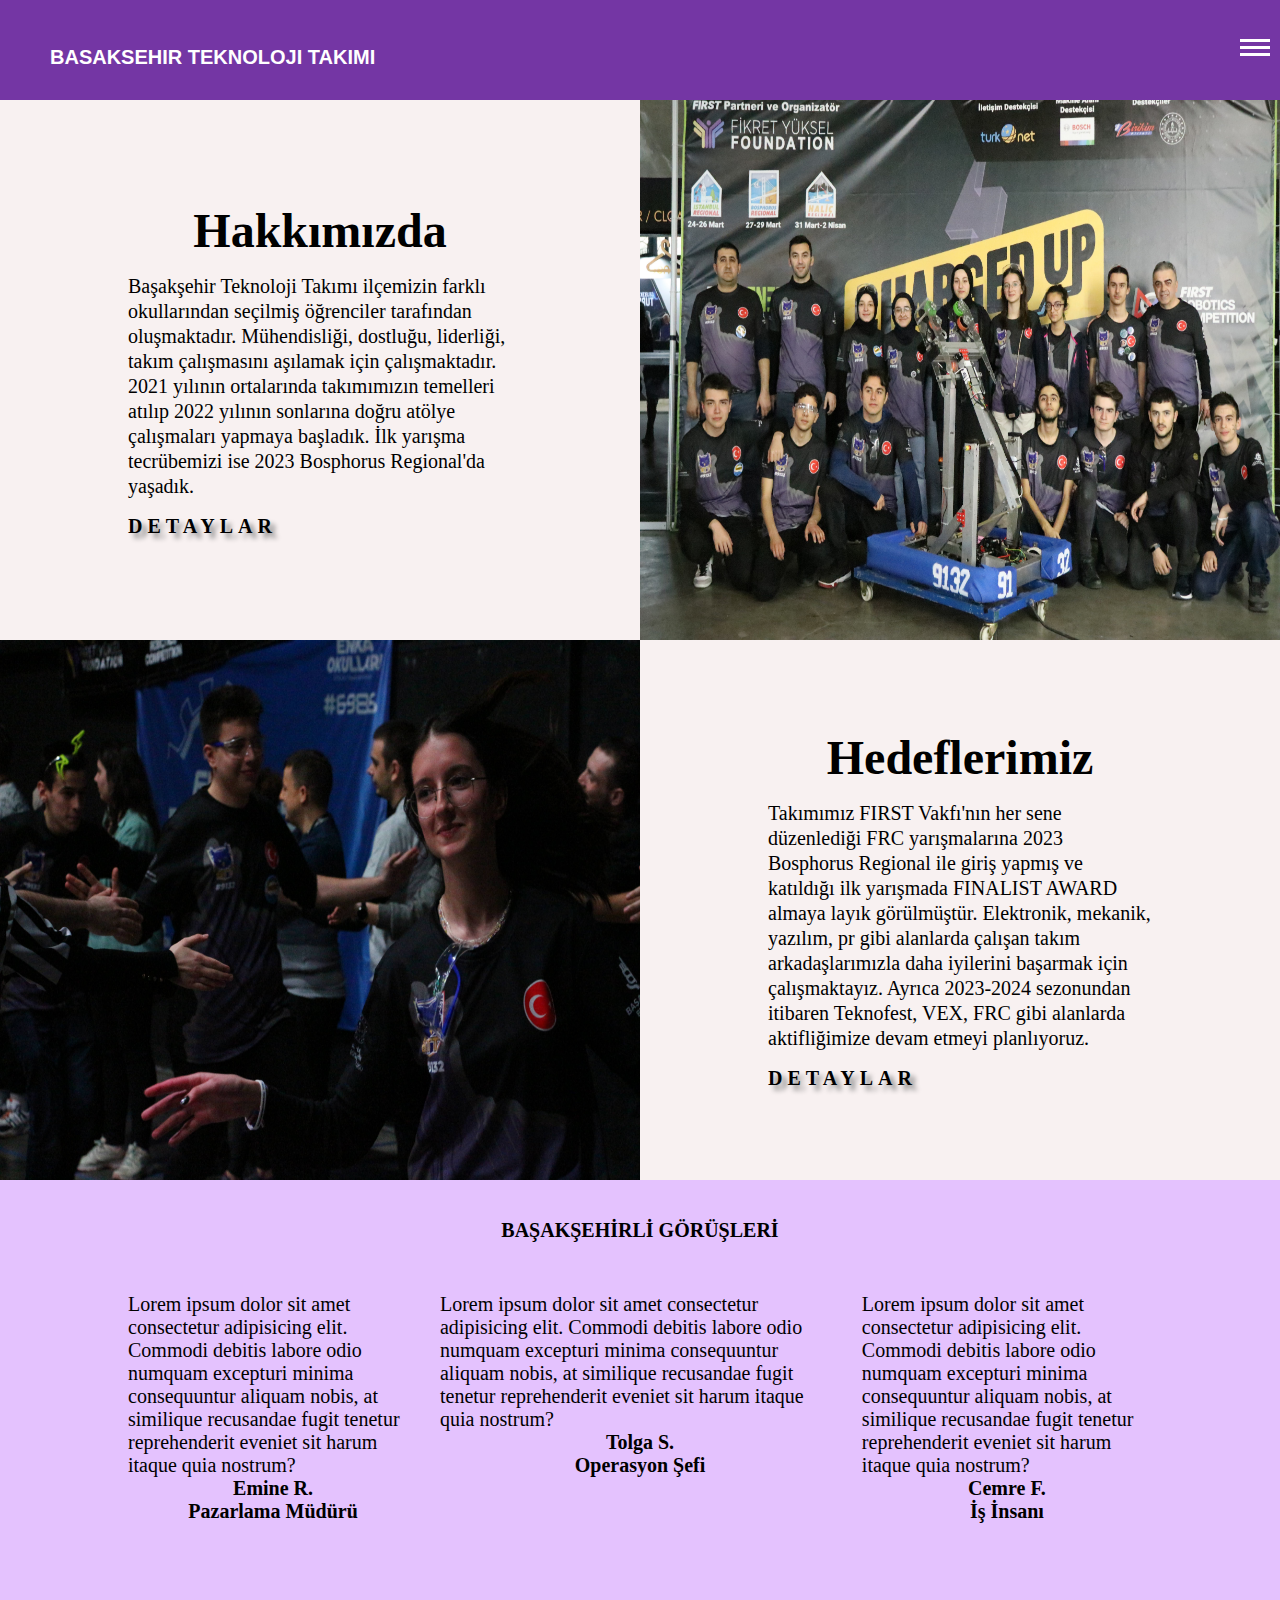
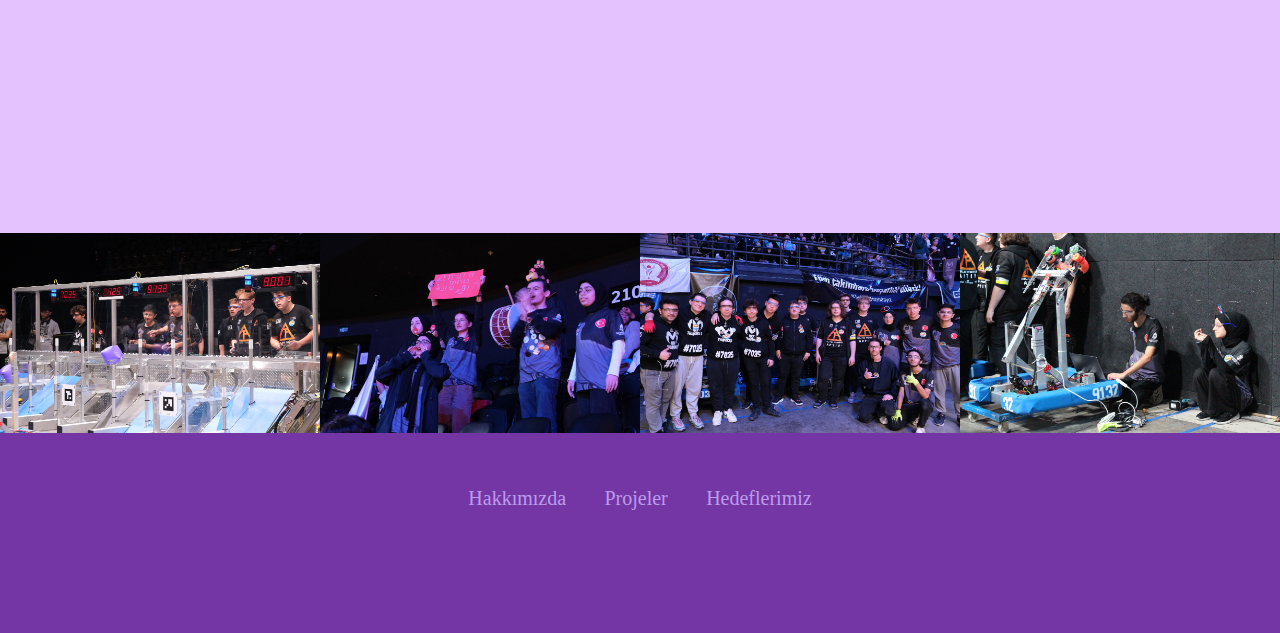
==== commit fad5fb26: "Son güncelleme 2.0" ====
--- a/index.html
+++ b/index.html
@@ -33,7 +33,7 @@
         <section id="yumurta">
             <div class="aciklama">
                 <h4>Hakkımızda</h4>
-                <p>Başakşehir Teknoloji Takımı ilçemizin farklı okullarından seçilmiş öğrenciler tarafından oluşmaktadır.</p>
+                <p>Başakşehir Teknoloji Takımı ilçemizin farklı okullarından seçilmiş öğrenciler tarafından oluşmaktadır. Mühendisliği, dostluğu, liderliği, takım çalışmasını aşılamak için çalışmaktadır. 2021 yılının ortalarında takımımızın temelleri atılıp 2022 yılının sonlarına doğru atölye çalışmaları yapmaya başladık. İlk yarışma tecrübemizi ise 2023 Bosphorus Regional'da yaşadık.</p>
                 <a href="hakkimizda.html">Detaylar</a>
             </div>
             <div class="resim">
@@ -46,7 +46,7 @@
             </div>
             <div class="aciklama">
                 <h4>Hedeflerimiz</h4>
-                <p>Takımımız FIRST Vakfı'nın her sene düzenlediği FRC yarışmalarına 2023 Bosphorus Regional ile giriş yapmış ve katıldığı ilk yarışmada FINALIST AWARD almaya layık görülmüştür.</p>
+                <p>Takımımız FIRST Vakfı'nın her sene düzenlediği FRC yarışmalarına 2023 Bosphorus Regional ile giriş yapmış ve katıldığı ilk yarışmada FINALIST AWARD almaya layık görülmüştür. Elektronik, mekanik, yazılım, pr gibi alanlarda çalışan takım arkadaşlarımızla daha iyilerini başarmak için çalışmaktayız. Ayrıca 2023-2024 sezonundan itibaren Teknofest, VEX, FRC gibi alanlarda aktifliğimize devam etmeyi planlıyoruz.</p>
                 <a href="hedeflerimiz.html">Detaylar</a>
             </div>
             
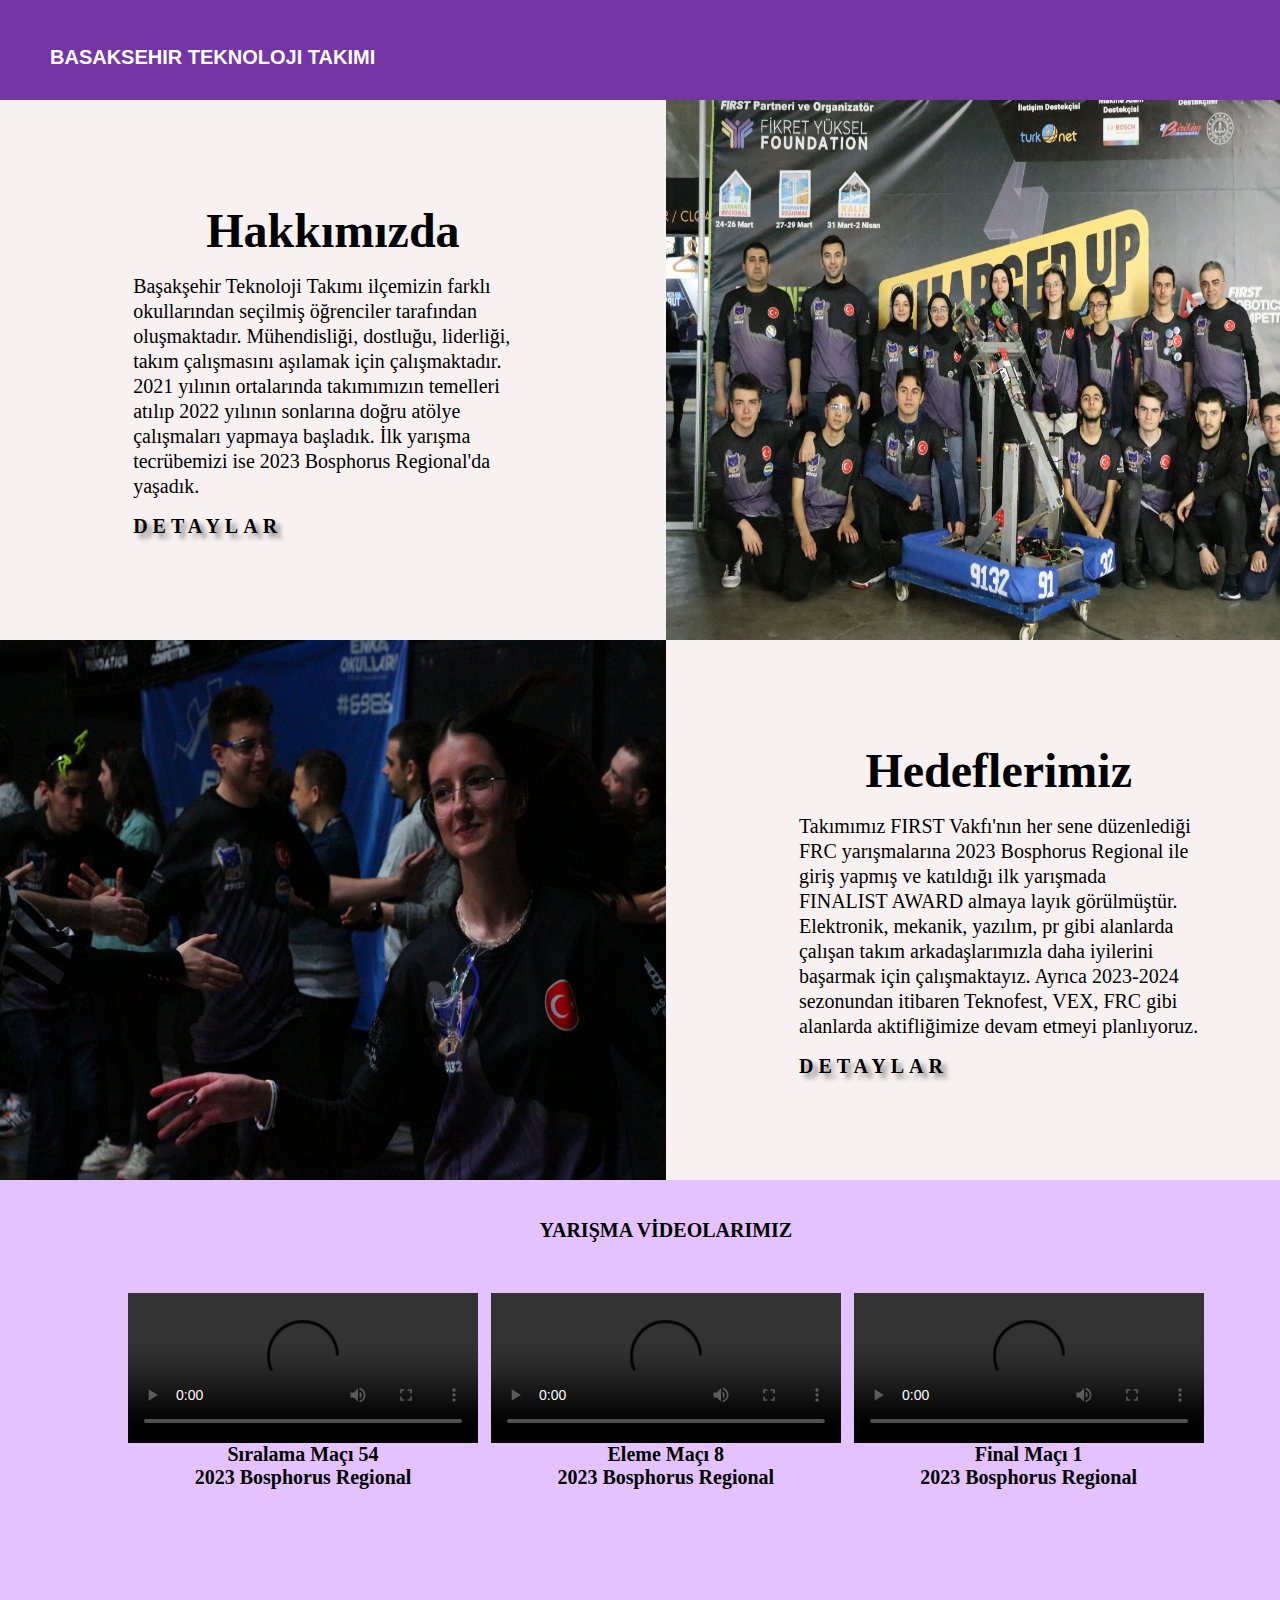
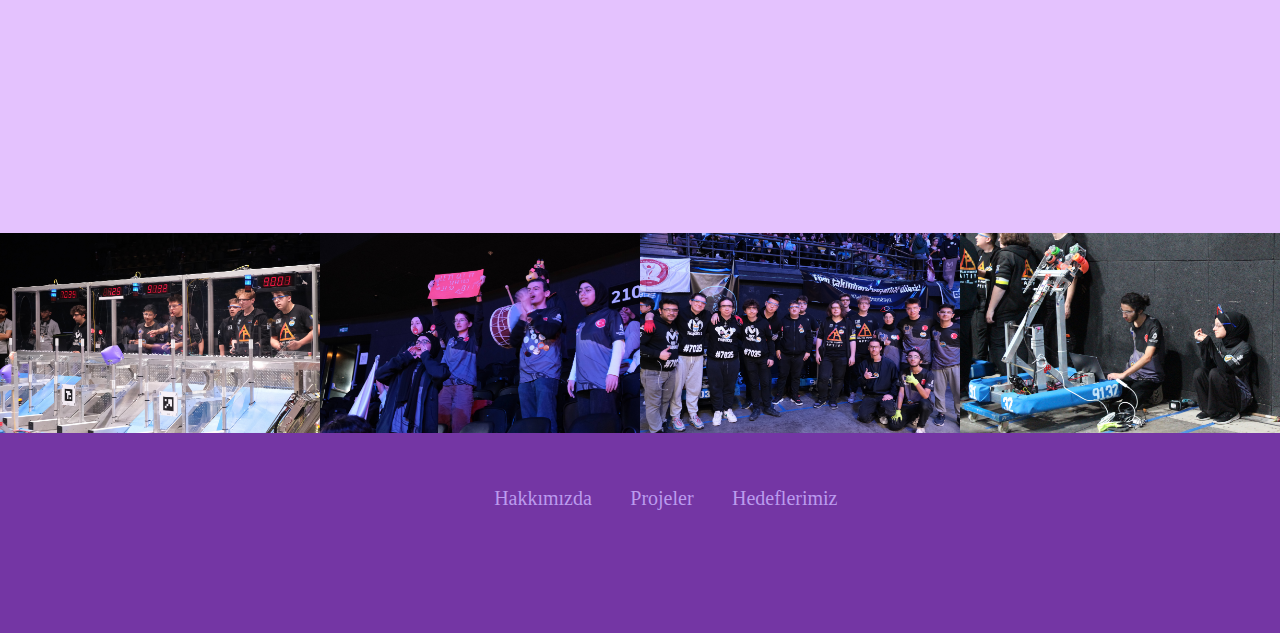
==== commit e209d9e3: "Update index.html" ====
--- a/index.html
+++ b/index.html
@@ -52,21 +52,27 @@
             
         </section>
         <section id="musteriler" class="beyaz">
-            <h1>BAŞAKŞEHİRLİ GÖRÜŞLERİ</h1>
+            <h1>YARIŞMA VİDEOLARIMIZ</h1>
             <div class="musteri">
-                <p>Lorem ipsum dolor sit amet consectetur adipisicing elit. Commodi debitis labore odio numquam excepturi minima consequuntur aliquam nobis, at similique recusandae fugit tenetur reprehenderit eveniet sit harum itaque quia nostrum?</p>
-                <h5>Emine R.</h5>
-                <h6>Pazarlama Müdürü</h6>
+                <video width="350" controls>
+                    <source src="yarismaVideolari/sıralama54.mp4" type="video/mp4">
+                </video>
+                <h5>Sıralama Maçı 54</h5>
+                <h6>2023 Bosphorus Regional</h6>
             </div>
             <div class="musteri">
-                <p>Lorem ipsum dolor sit amet consectetur adipisicing elit. Commodi debitis labore odio numquam excepturi minima consequuntur aliquam nobis, at similique recusandae fugit tenetur reprehenderit eveniet sit harum itaque quia nostrum?</p>
-                <h5>Tolga S.</h5>
-                <h6>Operasyon Şefi</h6>
+                <video width="350" controls>
+                    <source src="yarismaVideolari/eleme8.mp4" type="video/mp4">
+                </video>
+                <h5>Eleme Maçı 8</h5>
+                <h6>2023 Bosphorus Regional</h6>
             </div>
             <div class="musteri">
-                <p>Lorem ipsum dolor sit amet consectetur adipisicing elit. Commodi debitis labore odio numquam excepturi minima consequuntur aliquam nobis, at similique recusandae fugit tenetur reprehenderit eveniet sit harum itaque quia nostrum?</p>
-                <h5>Cemre F.</h5>
-                <h6>İş İnsanı</h6>
+                <video width="350" controls>
+                    <source src="yarismaVideolari/final1.mp4" type="video/mp4">
+                </video>
+                <h5>Final Maçı 1</h5>
+                <h6>2023 Bosphorus Regional</h6>
             </div>
         </section>
         <section id="galeri" class="beyaz">
